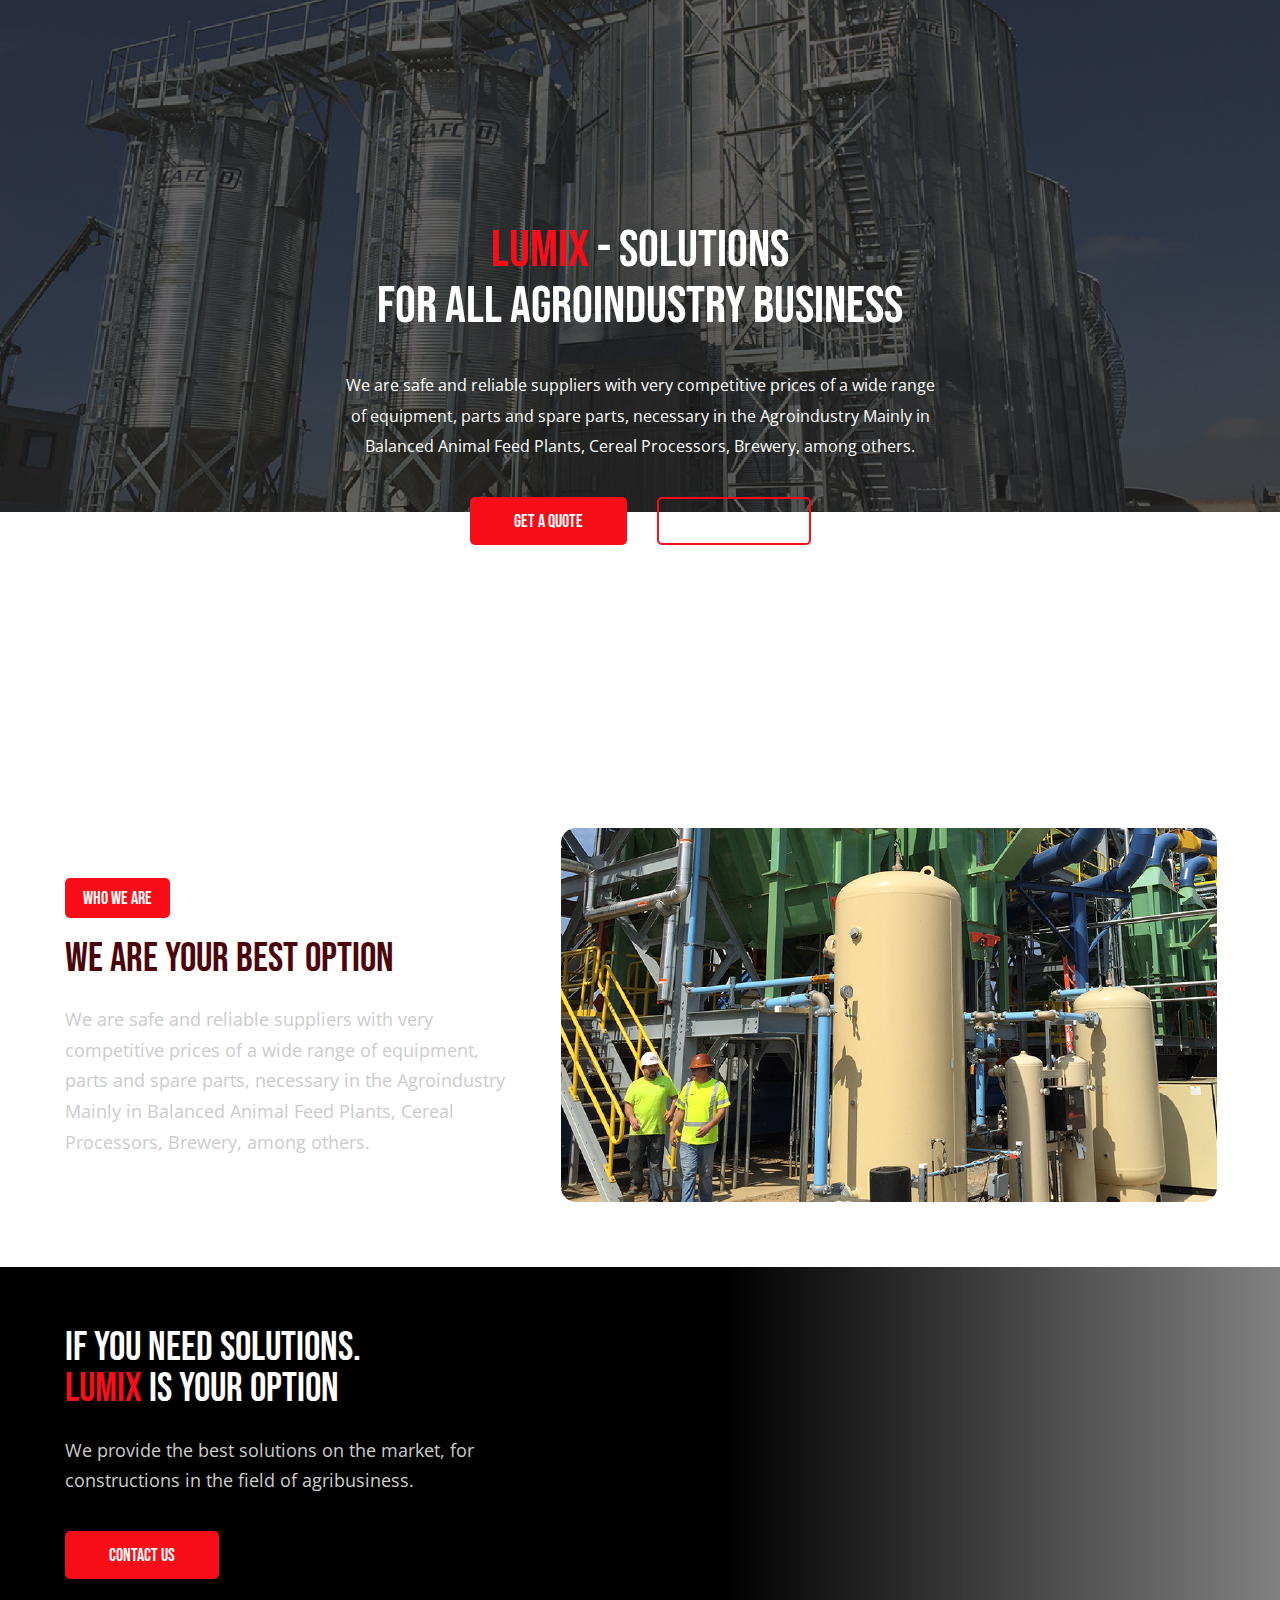
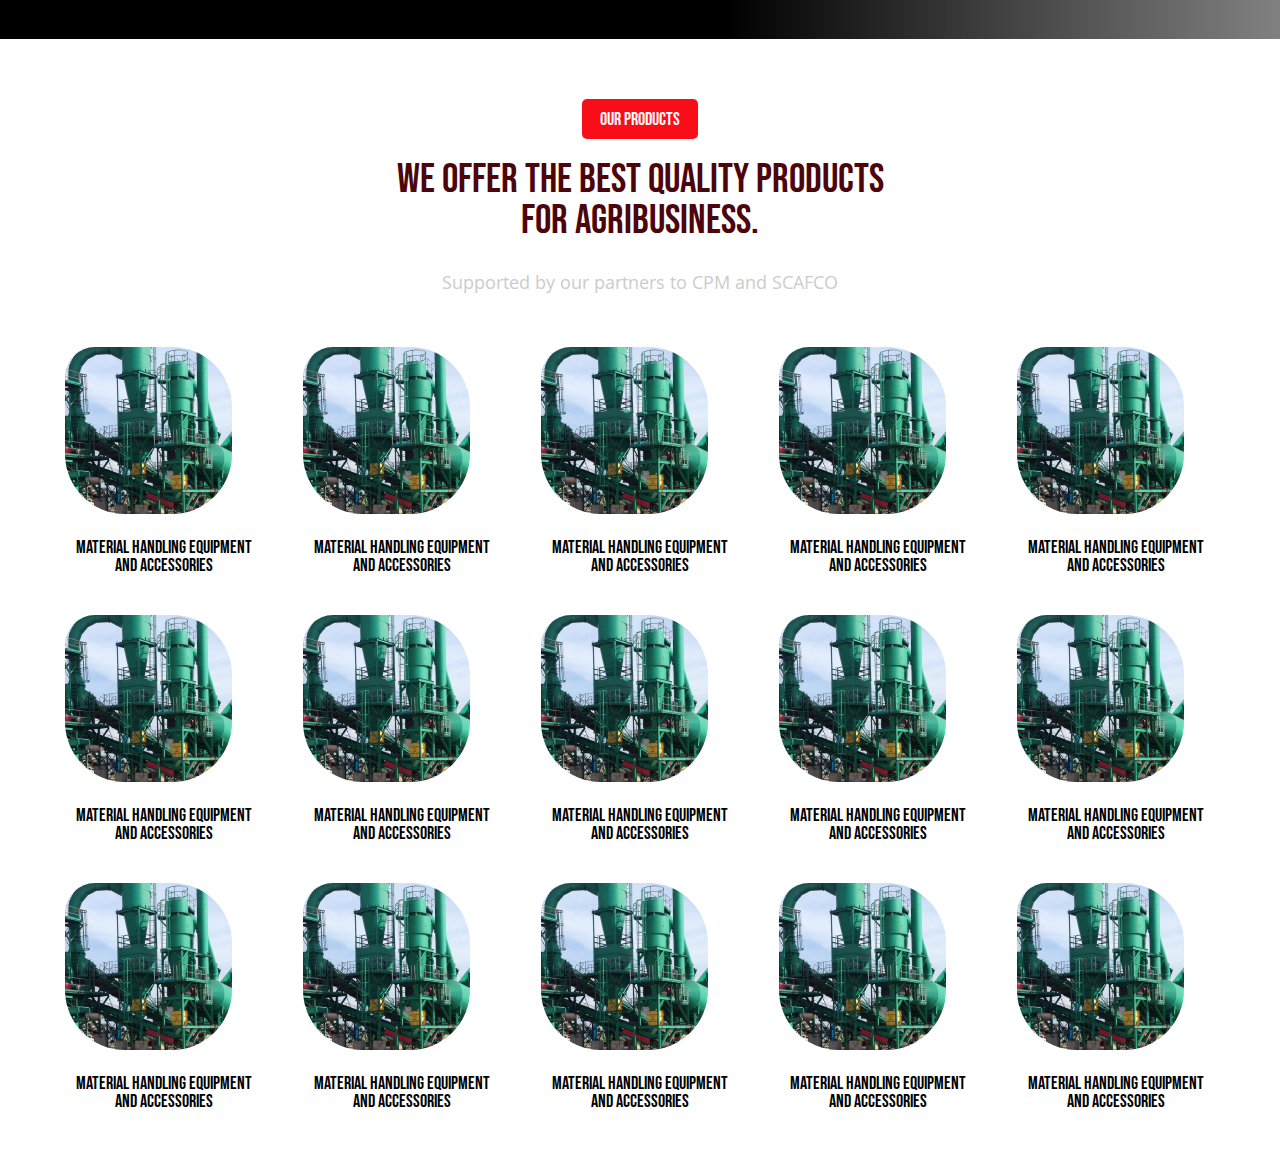
==== index.html @ 10dc68b9 "Add config, and banner, who we are and product sections" ====
<!DOCTYPE html>
<html lang="en">
  <head>
    <meta charset="UTF-8" />
    <meta name="viewport" content="width=device-width, initial-scale=1.0" />
    <title>Lumix | Solutions For all agroindustry Business</title>
    <link rel="icon" href="./static/images/icon.png" />
    <link
      href="https://fonts.googleapis.com/css2?family=Bebas+Neue&family=Open+Sans:wght@400;700&display=swap"
      rel="stylesheet"
    />
    <link rel="stylesheet" href="./static/css/main.css" />
  </head>
  <body>
    <section class="banner">
      <div class="banner__cover">
        <img
          class="banner__cover--active"
          src="./static//images/banner1.jpg"
          alt="banner 1"
        />
        <img src="./static//images/banner2.jpg" alt="banner 2" />
        <img src="./static//images/banner3.jpg" alt="banner 3" />
      </div>
      <div class="banner__content">
        <div class="container">
          <div class="banner__container t--center">
            <h2 class="t--title t--white m--b--35">
              <span class="t--red">lumix</span> - SOLUTIONS<br />For all
              agroindustry Business
            </h2>
            <p class="t--paragraph-small t--white m--b--35">
              We are safe and reliable suppliers with very competitive prices of
              a wide range of equipment, parts and spare parts, necessary in the
              Agroindustry Mainly in Balanced Animal Feed Plants, Cereal
              Processors, Brewery, among others.
            </p>
            <div>
              <a class="btn btn--red btn--separate-r" href="#">get a quote</a>
              <a class="btn btn__outline--red" href="#">contact us</a>
            </div>
          </div>
        </div>
      </div>
    </section>

    <!-- who we are -->
    <section class="section">
      <div class="container">
        <div class="grid grid__5_7 grid__align__center">
          <div class="grid--area1">
            <h3 class="t--subtitle t--subtitle--red m--b--20 t--white">
              who we are
            </h3>
            <h2 class="t--title--small t--red--dark m--b--25">
              we are your best option
            </h2>
            <p class="t--paragraph t--grey">
              We are safe and reliable suppliers with very competitive prices of
              a wide range of equipment, parts and spare parts, necessary in the
              Agroindustry Mainly in Balanced Animal Feed Plants, Cereal
              Processors, Brewery, among others.
            </p>
          </div>
          <div class="grid--area2">
            <img
              class="image__box"
              src="./static/images/whoweare.jpg"
              alt="Lumix"
            />
          </div>
        </div>
      </div>
    </section>
    <!-- who we are -->

    <!-- call action -->
    <section class="section section__callaction">
      <div class="container">
        <div class="grid grid__5_7 grid__align__center">
          <div class="grid--area1">
            <h2 class="t--title--small t--white m--b--25">
              if you need solutions. <br /> <span class="t--red">Lumix</span> is your option
            </h2>
            <p class="t--paragraph t--grey m--b--35">
              We provide the best solutions on the market, for constructions in the field of agribusiness.
            </p>
            <a class="btn btn--red btn--separate-r" href="#">contact us</a>
          </div>
          <div class="grid--area2"></div>
        </div>
      </div>
    </section>
    <!-- call action -->

    <!-- our products -->
    <section class="section">
      <div class="container">
        <div class="t--center m--b--50">
          <h3 class="t--subtitle t--subtitle--red m--b--20 t--white">
            OUR PRODUCTS
          </h3>
          <h2 class="t--title--small t--red--dark m--b--25">
            We offer the best quality products<br /> for agribusiness. 
          </h2>
          <p class="t--paragraph t--grey">
            Supported by our partners to CPM and SCAFCO  
          </p>
        </div>
        <div class="grid grid__products">
          <article class="product">
            <img class="product__images" src="./static/images/product1.jpg" />
            <h4 class="product__name">Material Handling Equipment and Accessories</h4>
          </article>
          <article class="product">
            <img class="product__images" src="./static/images/product1.jpg" />
            <h4 class="product__name">Material Handling Equipment and Accessories</h4>
          </article>
          <article class="product">
            <img class="product__images" src="./static/images/product1.jpg" />
            <h4 class="product__name">Material Handling Equipment and Accessories</h4>
          </article>
          <article class="product">
            <img class="product__images" src="./static/images/product1.jpg" />
            <h4 class="product__name">Material Handling Equipment and Accessories</h4>
          </article>
          <article class="product">
            <img class="product__images" src="./static/images/product1.jpg" />
            <h4 class="product__name">Material Handling Equipment and Accessories</h4>
          </article>
          <article class="product">
            <img class="product__images" src="./static/images/product1.jpg" />
            <h4 class="product__name">Material Handling Equipment and Accessories</h4>
          </article>
          <article class="product">
            <img class="product__images" src="./static/images/product1.jpg" />
            <h4 class="product__name">Material Handling Equipment and Accessories</h4>
          </article>
          <article class="product">
            <img class="product__images" src="./static/images/product1.jpg" />
            <h4 class="product__name">Material Handling Equipment and Accessories</h4>
          </article>
          <article class="product">
            <img class="product__images" src="./static/images/product1.jpg" />
            <h4 class="product__name">Material Handling Equipment and Accessories</h4>
          </article>
          <article class="product">
            <img class="product__images" src="./static/images/product1.jpg" />
            <h4 class="product__name">Material Handling Equipment and Accessories</h4>
          </article>
          <article class="product">
            <img class="product__images" src="./static/images/product1.jpg" />
            <h4 class="product__name">Material Handling Equipment and Accessories</h4>
          </article>
          <article class="product">
            <img class="product__images" src="./static/images/product1.jpg" />
            <h4 class="product__name">Material Handling Equipment and Accessories</h4>
          </article>
          <article class="product">
            <img class="product__images" src="./static/images/product1.jpg" />
            <h4 class="product__name">Material Handling Equipment and Accessories</h4>
          </article>
          <article class="product">
            <img class="product__images" src="./static/images/product1.jpg" />
            <h4 class="product__name">Material Handling Equipment and Accessories</h4>
          </article>
          <article class="product">
            <img class="product__images" src="./static/images/product1.jpg" />
            <h4 class="product__name">Material Handling Equipment and Accessories</h4>
          </article>
        </div>
      </div>
    </section>
    <!-- our products -->
  </body>
</html>
---- static/css/main.css ----
@import url('./config.css');
@import url('./grids.css');
@import url('./banner.css');
@import url('./product.css');
@import url('./button.css');
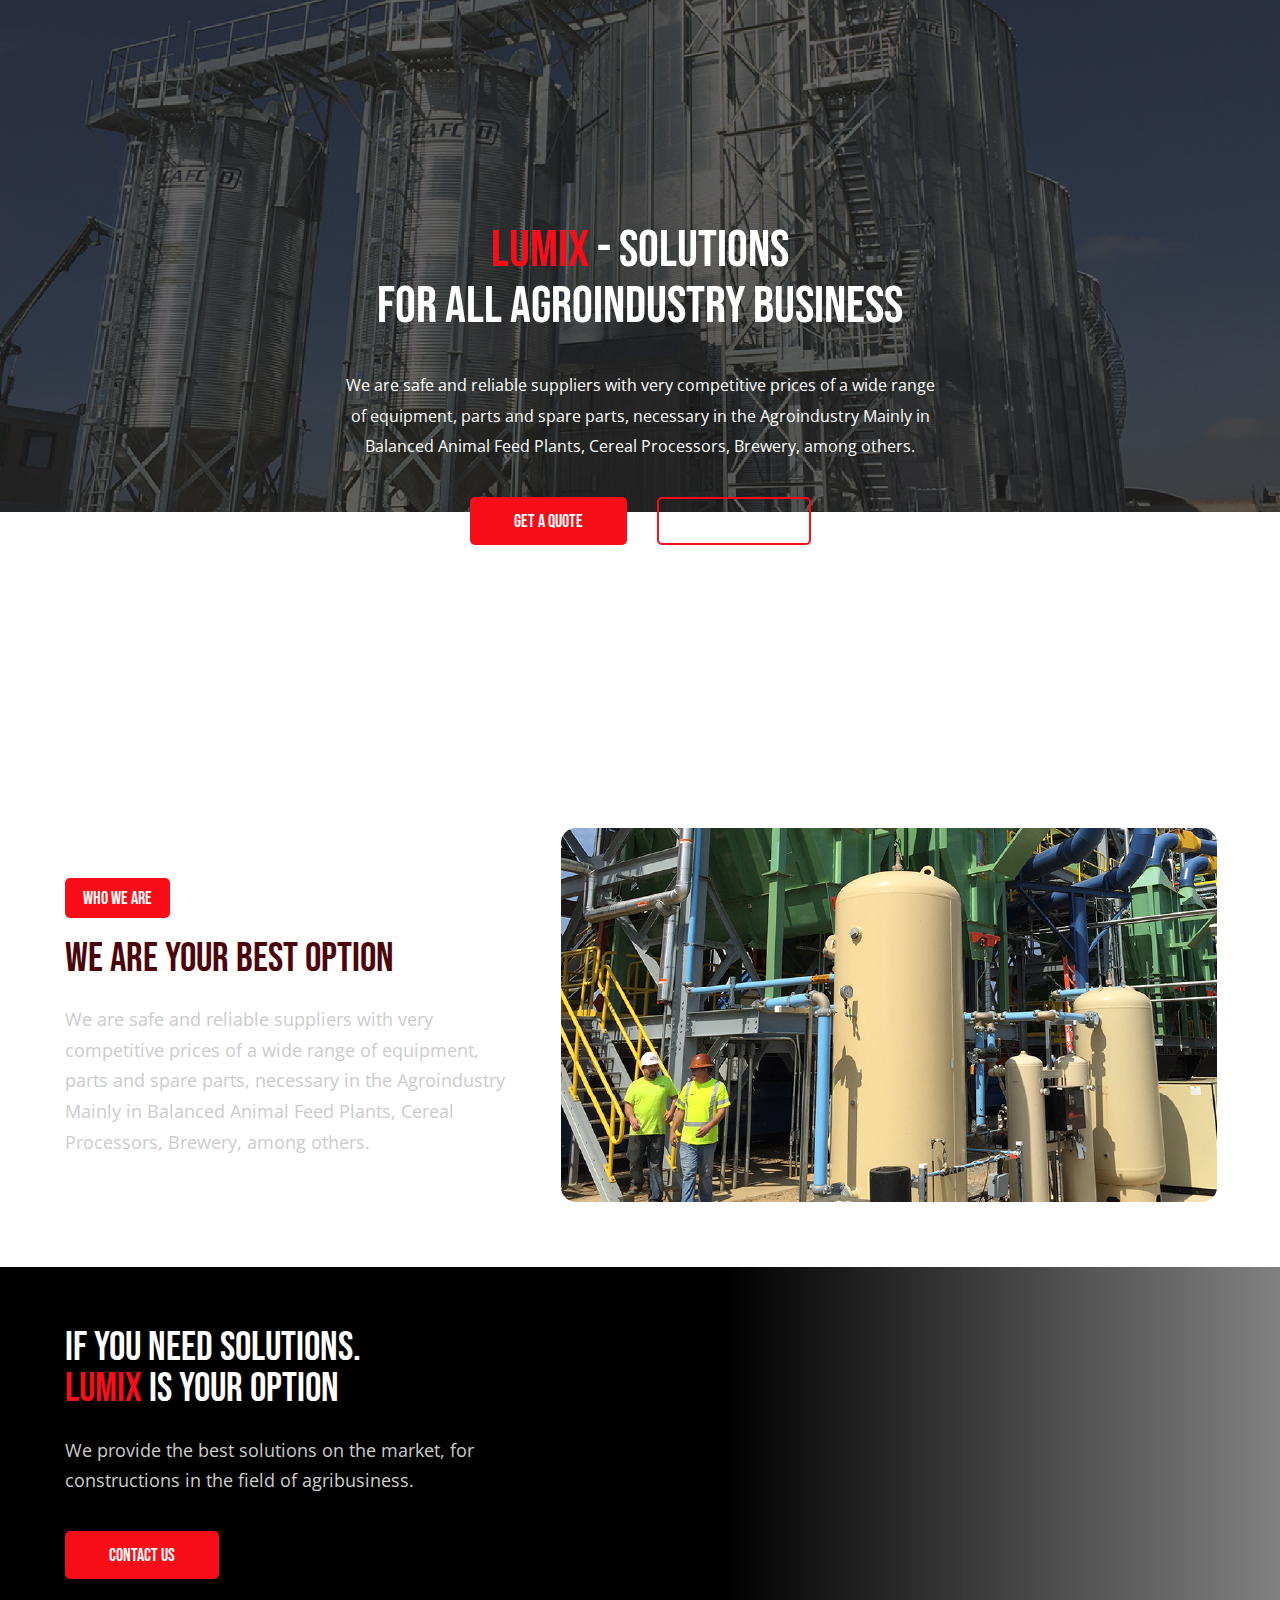
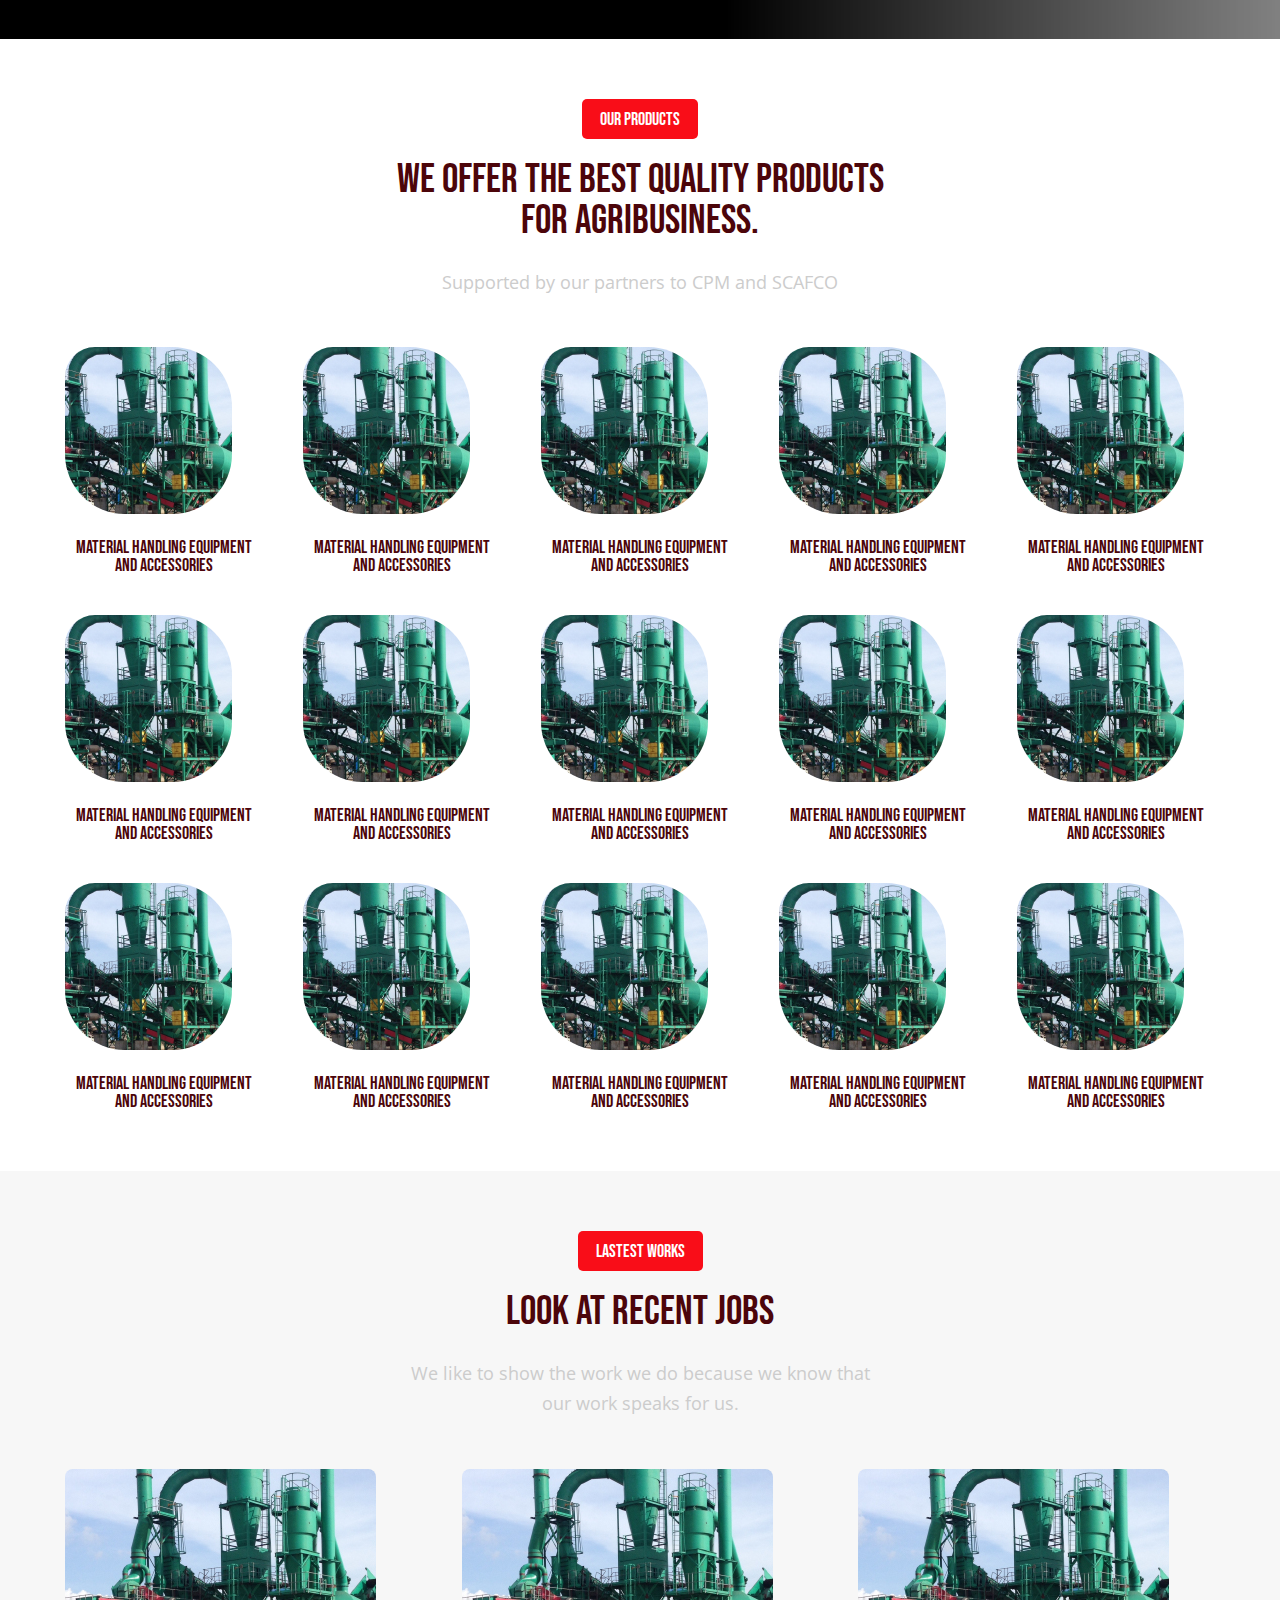
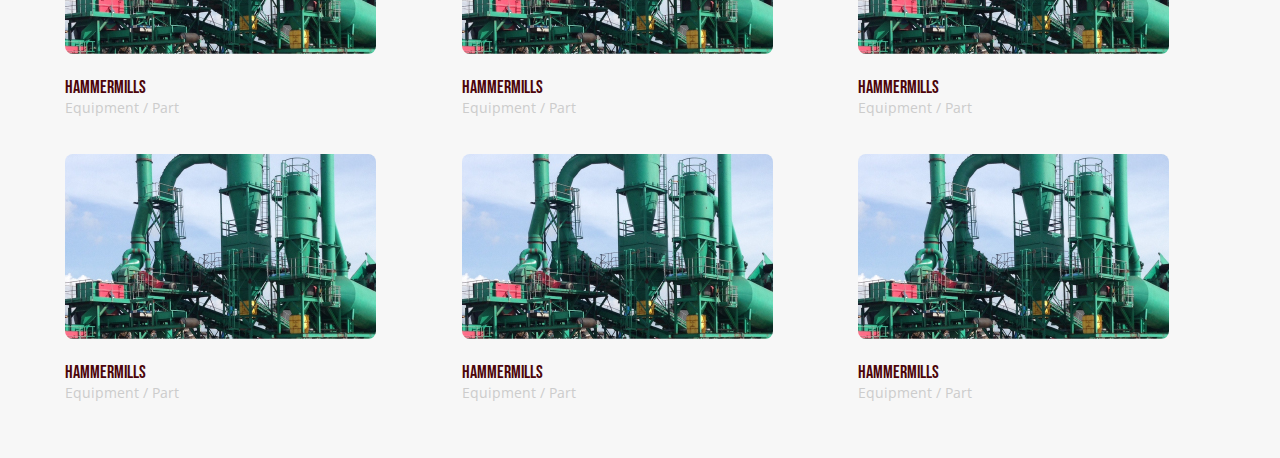
==== commit 88d7a8c7: "Add lastest products section" ====
--- a/index.html
+++ b/index.html
@@ -172,5 +172,55 @@
       </div>
     </section>
     <!-- our products -->
+
+    <!-- lastest work -->
+    <section class="section b--grey">
+      <div class="container">
+        <div class="t--center m--b--50">
+          <h3 class="t--subtitle t--subtitle--red m--b--20 t--white">
+            lastest works
+          </h3>
+          <h2 class="t--title--small t--red--dark m--b--25">
+            look at recent jobs
+          </h2>
+          <p class="t--paragraph t--grey text--paragraph--content">
+            We like to show the work we do because we know that our work speaks for us.  
+          </p>
+        </div>
+        <div class="grid grid__lastest">
+          <article class="lastest">
+            <img class="lastest__images" src="./static/images/lastestwork.jpg" />
+            <h4 class="lastest__name">Hammermills</h4>
+            <p class="lastest__type">Equipment / Part</p>
+          </article>
+          <article class="lastest">
+            <img class="lastest__images" src="./static/images/lastestwork.jpg" />
+            <h4 class="lastest__name">Hammermills</h4>
+            <p class="lastest__type">Equipment / Part</p>
+          </article>
+          <article class="lastest">
+            <img class="lastest__images" src="./static/images/lastestwork.jpg" />
+            <h4 class="lastest__name">Hammermills</h4>
+            <p class="lastest__type">Equipment / Part</p>
+          </article>
+          <article class="lastest">
+            <img class="lastest__images" src="./static/images/lastestwork.jpg" />
+            <h4 class="lastest__name">Hammermills</h4>
+            <p class="lastest__type">Equipment / Part</p>
+          </article>
+          <article class="lastest">
+            <img class="lastest__images" src="./static/images/lastestwork.jpg" />
+            <h4 class="lastest__name">Hammermills</h4>
+            <p class="lastest__type">Equipment / Part</p>
+          </article>
+          <article class="lastest">
+            <img class="lastest__images" src="./static/images/lastestwork.jpg" />
+            <h4 class="lastest__name">Hammermills</h4>
+            <p class="lastest__type">Equipment / Part</p>
+          </article>
+        </div>
+      </div>
+    </section>
+    <!-- lastest work -->
   </body>
 </html>
--- a/static/css/main.css
+++ b/static/css/main.css
@@ -2,4 +2,5 @@
 @import url('./grids.css');
 @import url('./banner.css');
 @import url('./product.css');
+@import url('./lastest.css');
 @import url('./button.css');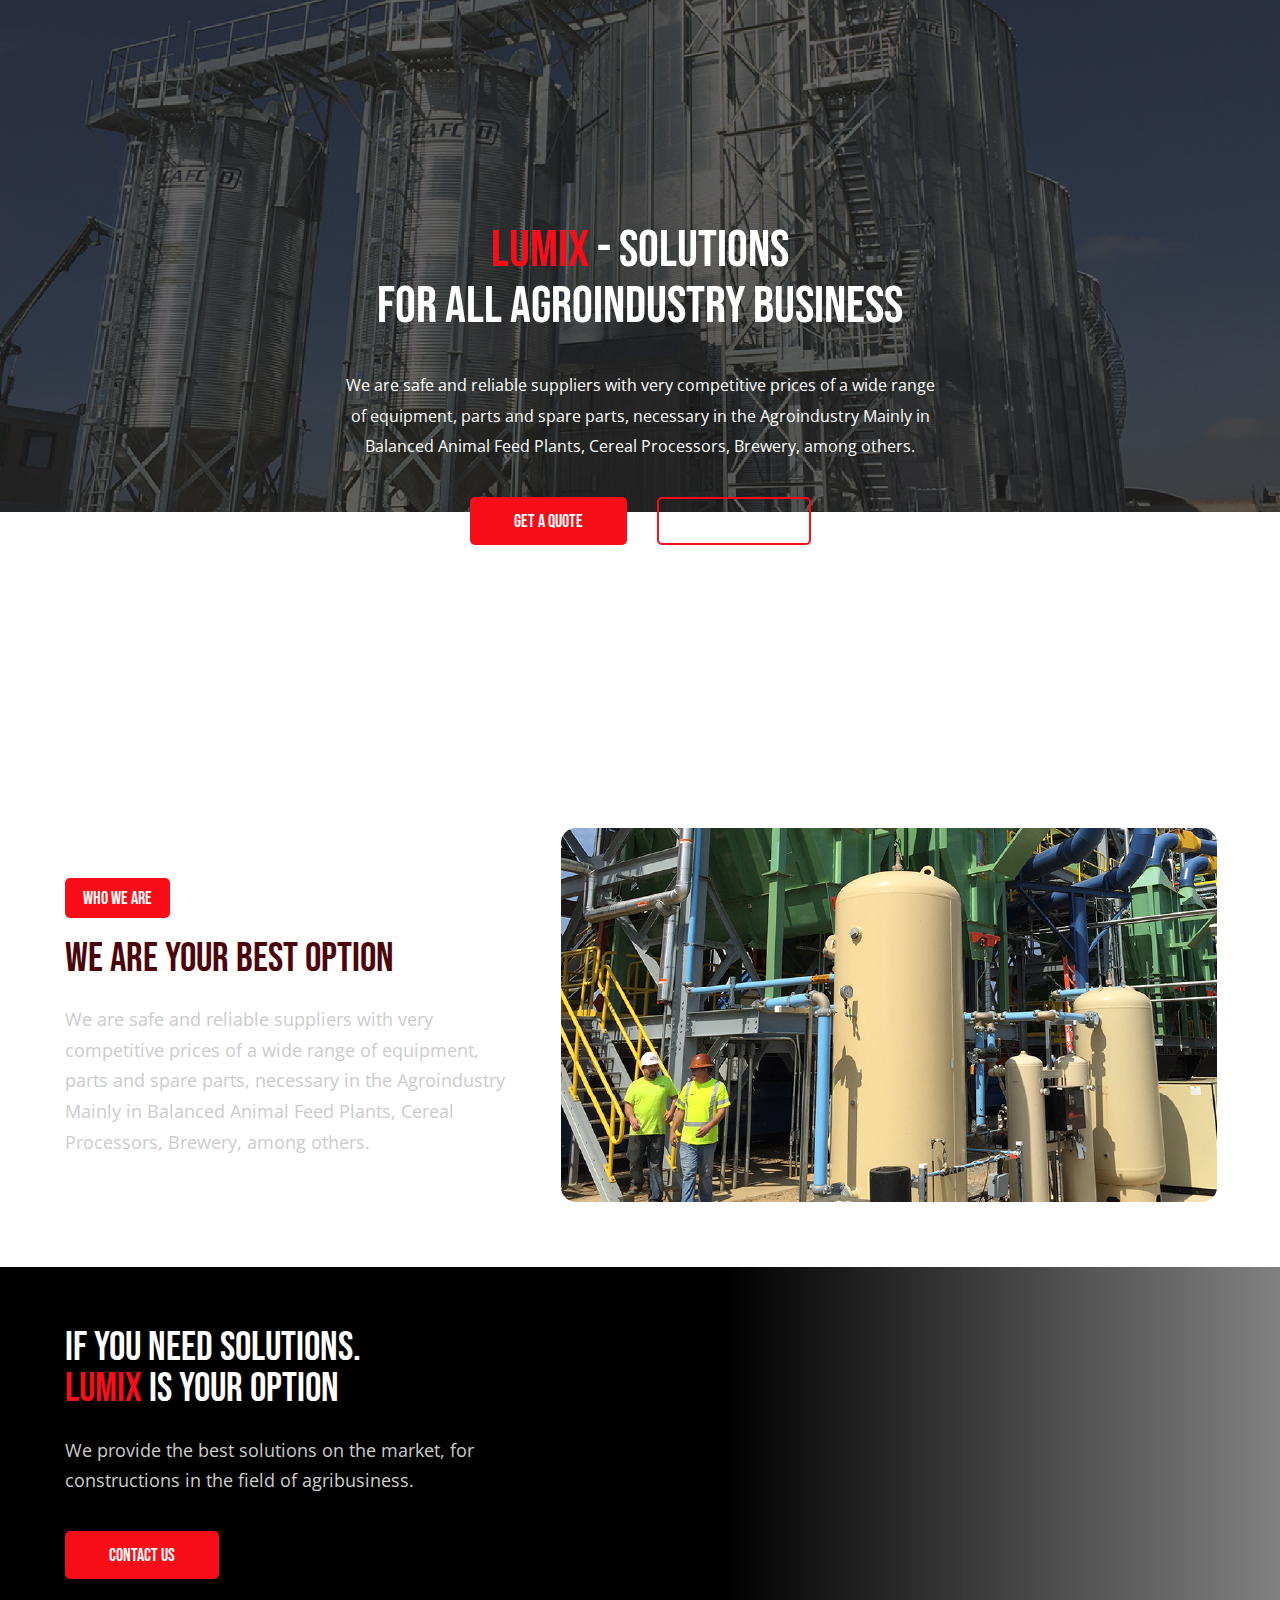
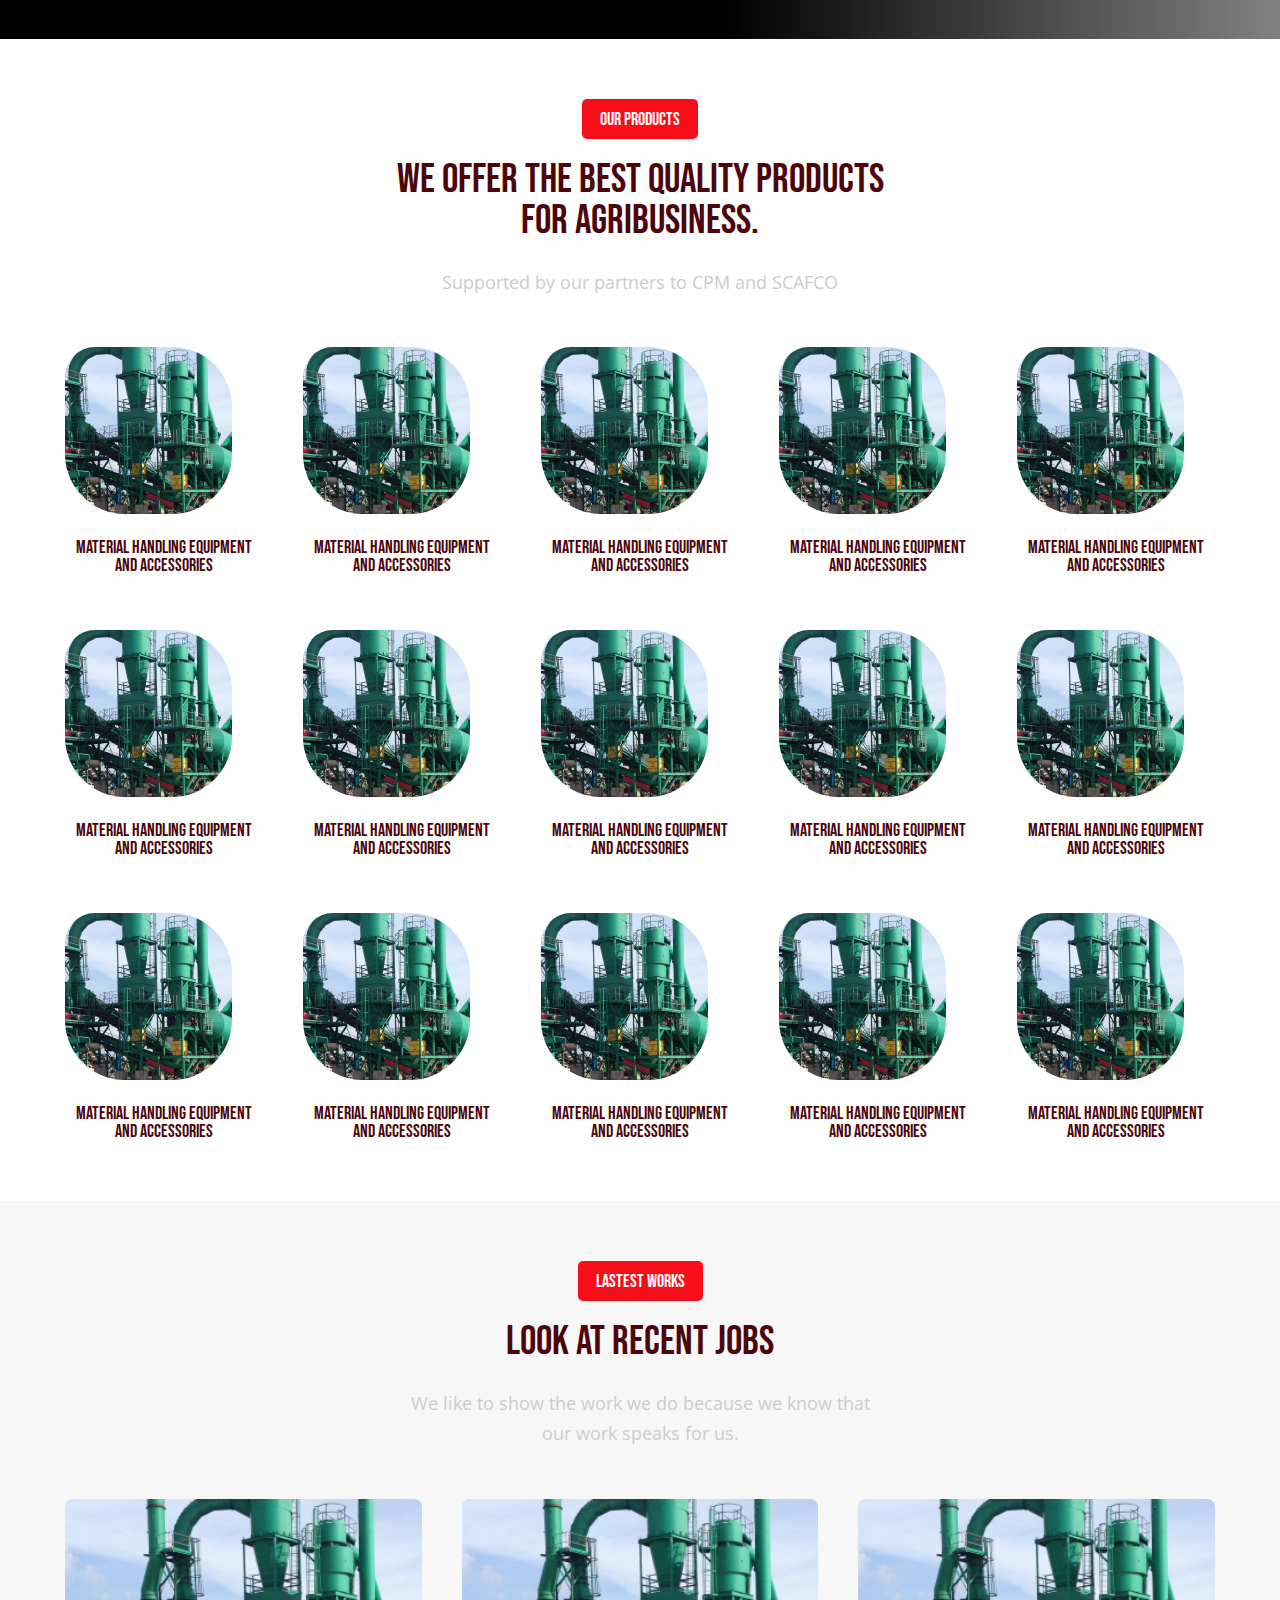
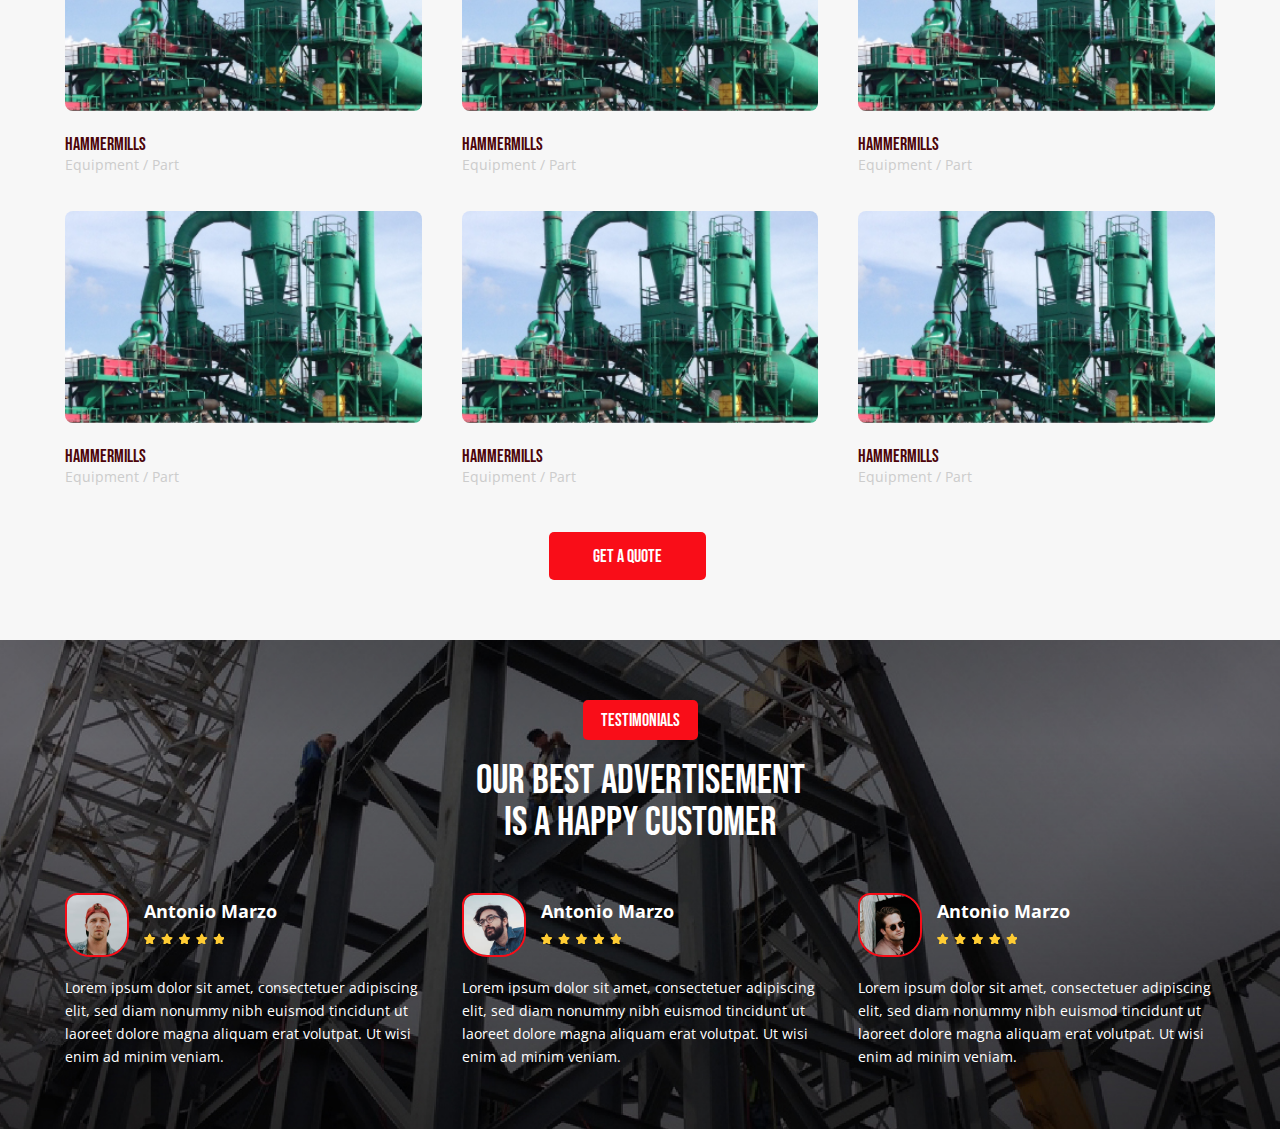
==== commit 28a5a1bc: "Add testimonial section" ====
--- a/index.html
+++ b/index.html
@@ -187,40 +187,90 @@
             We like to show the work we do because we know that our work speaks for us.  
           </p>
         </div>
-        <div class="grid grid__lastest">
-          <article class="lastest">
-            <img class="lastest__images" src="./static/images/lastestwork.jpg" />
-            <h4 class="lastest__name">Hammermills</h4>
-            <p class="lastest__type">Equipment / Part</p>
-          </article>
-          <article class="lastest">
-            <img class="lastest__images" src="./static/images/lastestwork.jpg" />
-            <h4 class="lastest__name">Hammermills</h4>
-            <p class="lastest__type">Equipment / Part</p>
-          </article>
-          <article class="lastest">
-            <img class="lastest__images" src="./static/images/lastestwork.jpg" />
-            <h4 class="lastest__name">Hammermills</h4>
-            <p class="lastest__type">Equipment / Part</p>
-          </article>
-          <article class="lastest">
-            <img class="lastest__images" src="./static/images/lastestwork.jpg" />
-            <h4 class="lastest__name">Hammermills</h4>
-            <p class="lastest__type">Equipment / Part</p>
-          </article>
-          <article class="lastest">
-            <img class="lastest__images" src="./static/images/lastestwork.jpg" />
-            <h4 class="lastest__name">Hammermills</h4>
-            <p class="lastest__type">Equipment / Part</p>
-          </article>
-          <article class="lastest">
-            <img class="lastest__images" src="./static/images/lastestwork.jpg" />
-            <h4 class="lastest__name">Hammermills</h4>
-            <p class="lastest__type">Equipment / Part</p>
-          </article>
+        <div class="grid grid__lastest m--b--50">
+          <article class="lastest">
+            <img class="lastest__images" src="./static/images/lastestwork.jpg" />
+            <h4 class="lastest__name">Hammermills</h4>
+            <p class="lastest__type">Equipment / Part</p>
+          </article>
+          <article class="lastest">
+            <img class="lastest__images" src="./static/images/lastestwork.jpg" />
+            <h4 class="lastest__name">Hammermills</h4>
+            <p class="lastest__type">Equipment / Part</p>
+          </article>
+          <article class="lastest">
+            <img class="lastest__images" src="./static/images/lastestwork.jpg" />
+            <h4 class="lastest__name">Hammermills</h4>
+            <p class="lastest__type">Equipment / Part</p>
+          </article>
+          <article class="lastest">
+            <img class="lastest__images" src="./static/images/lastestwork.jpg" />
+            <h4 class="lastest__name">Hammermills</h4>
+            <p class="lastest__type">Equipment / Part</p>
+          </article>
+          <article class="lastest">
+            <img class="lastest__images" src="./static/images/lastestwork.jpg" />
+            <h4 class="lastest__name">Hammermills</h4>
+            <p class="lastest__type">Equipment / Part</p>
+          </article>
+          <article class="lastest">
+            <img class="lastest__images" src="./static/images/lastestwork.jpg" />
+            <h4 class="lastest__name">Hammermills</h4>
+            <p class="lastest__type">Equipment / Part</p>
+          </article>
+        </div>
+        <div class="t--center">
+          <a class="btn btn--red btn--separate-r btn--red-to-black" href="#">get a quote</a>
         </div>
       </div>
     </section>
     <!-- lastest work -->
+
+    <!-- testimonials -->
+    <section class="section section__testimonials">
+      <div class="container">
+        <div class="t--center m--b--50">
+          <h3 class="t--subtitle t--subtitle--red m--b--20 t--white">
+            TESTIMONIALS
+          </h3>
+          <h2 class="t--title--small t--white m--b--25">
+            Our best advertisement<br /> is a happy customer
+          </h2>
+        </div>
+        <div class="grid grid__testimonials">
+          <article class="testimonial">
+            <div class="testimonial__header">
+              <img class="testimonial__images" src="./static/images/testimonial1.jpg" />
+              <div class="testimonial__meta">
+                <h4 class="testimonial__name">Antonio Marzo</h4>
+                <img class="testimonial__rating" src="./static/images/stars.png" alt="points">
+              </div>
+            </div>
+            <p class="testimonial__text">Lorem ipsum dolor sit amet, consectetuer adipiscing elit, sed diam nonummy nibh euismod tincidunt ut laoreet dolore magna aliquam erat volutpat. Ut wisi enim ad minim veniam.</p>
+          </article>
+          <article class="testimonial">
+            <div class="testimonial__header">
+              <img class="testimonial__images" src="./static/images/testimonial2.jpg" />
+              <div class="testimonial__meta">
+                <h4 class="testimonial__name">Antonio Marzo</h4>
+                <img class="testimonial__rating" src="./static/images/stars.png" alt="points">
+              </div>
+            </div>
+            <p class="testimonial__text">Lorem ipsum dolor sit amet, consectetuer adipiscing elit, sed diam nonummy nibh euismod tincidunt ut laoreet dolore magna aliquam erat volutpat. Ut wisi enim ad minim veniam.</p>
+          </article>
+          <article class="testimonial">
+            <div class="testimonial__header">
+              <img class="testimonial__images" src="./static/images/testimonial3.jpg" />
+              <div class="testimonial__meta">
+                <h4 class="testimonial__name">Antonio Marzo</h4>
+                <img class="testimonial__rating" src="./static/images/stars.png" alt="points">
+              </div>
+            </div>
+            <p class="testimonial__text">Lorem ipsum dolor sit amet, consectetuer adipiscing elit, sed diam nonummy nibh euismod tincidunt ut laoreet dolore magna aliquam erat volutpat. Ut wisi enim ad minim veniam.</p>
+          </article>
+        </div>
+      </div>
+    </section>
+    <!-- testimonials -->
   </body>
 </html>
--- a/static/css/main.css
+++ b/static/css/main.css
@@ -3,4 +3,5 @@
 @import url('./banner.css');
 @import url('./product.css');
 @import url('./lastest.css');
-@import url('./button.css');+@import url('./button.css');
+@import url('./testimonials.css');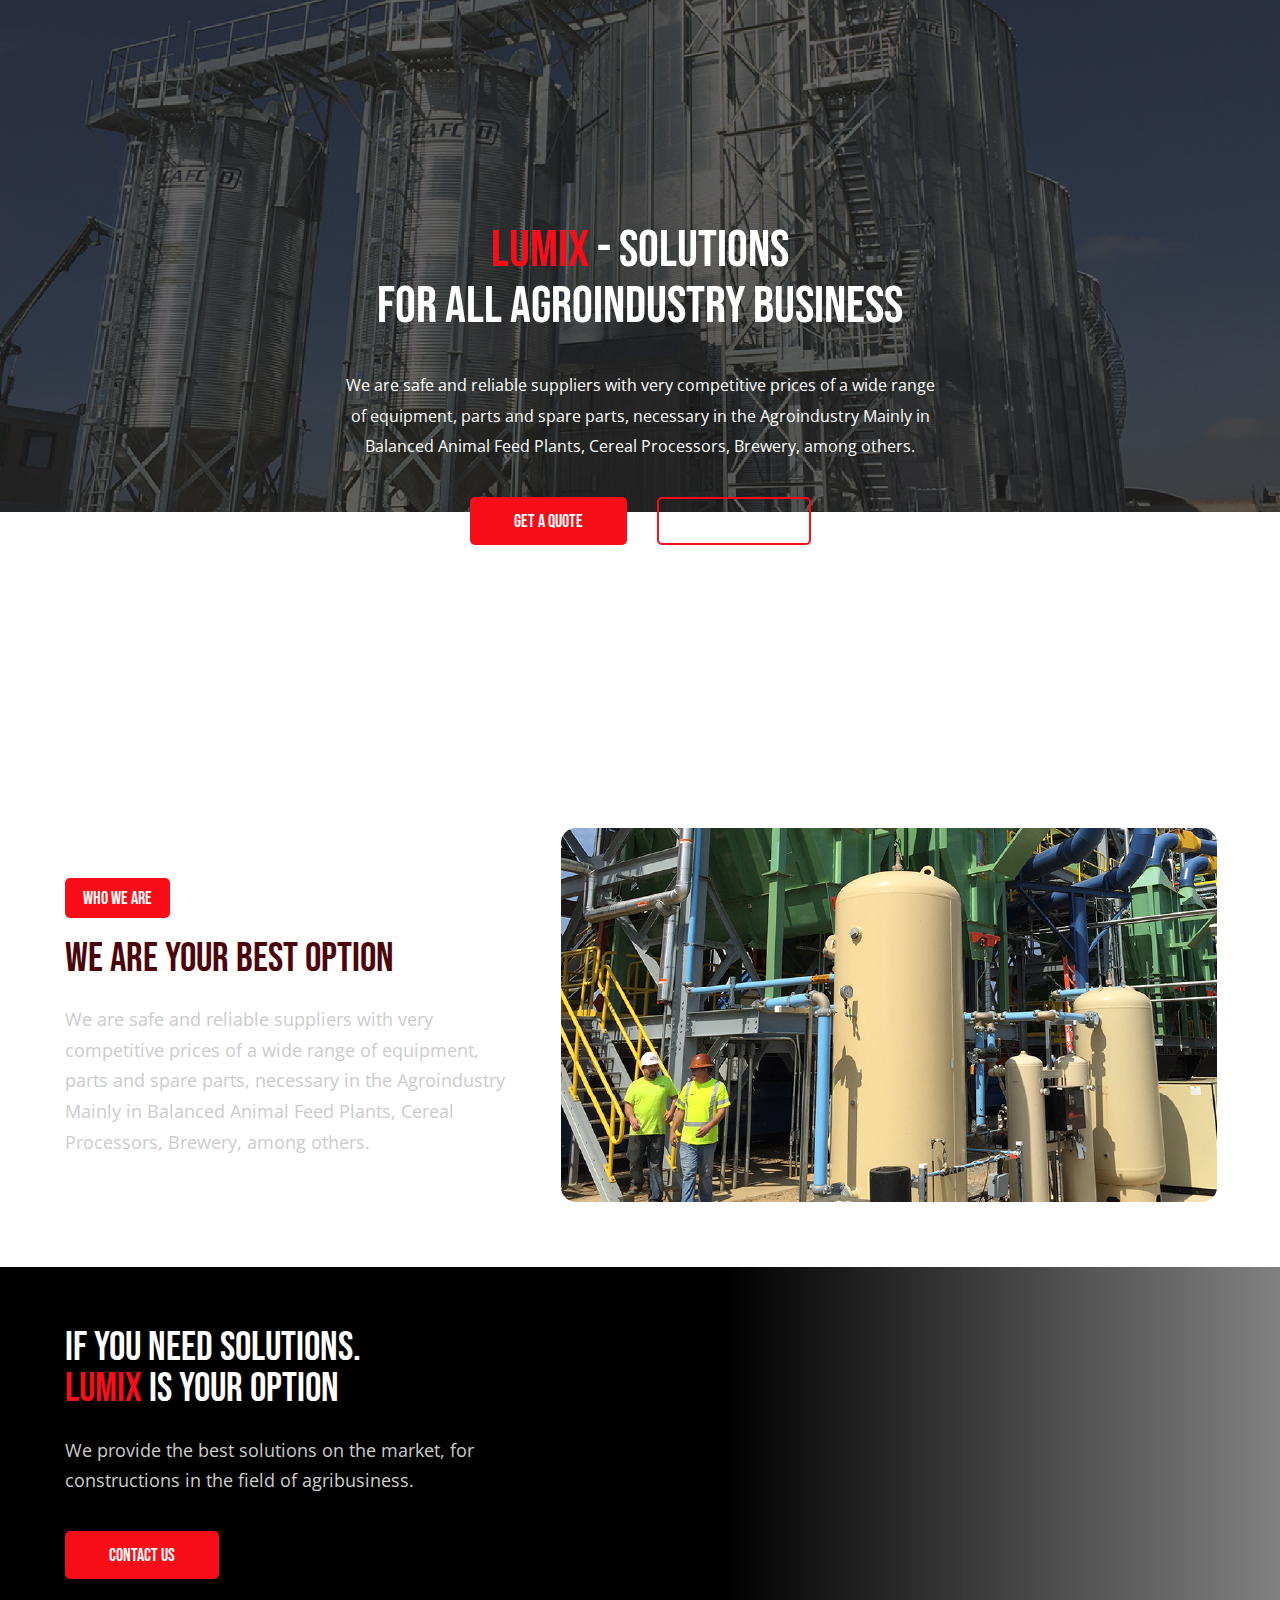
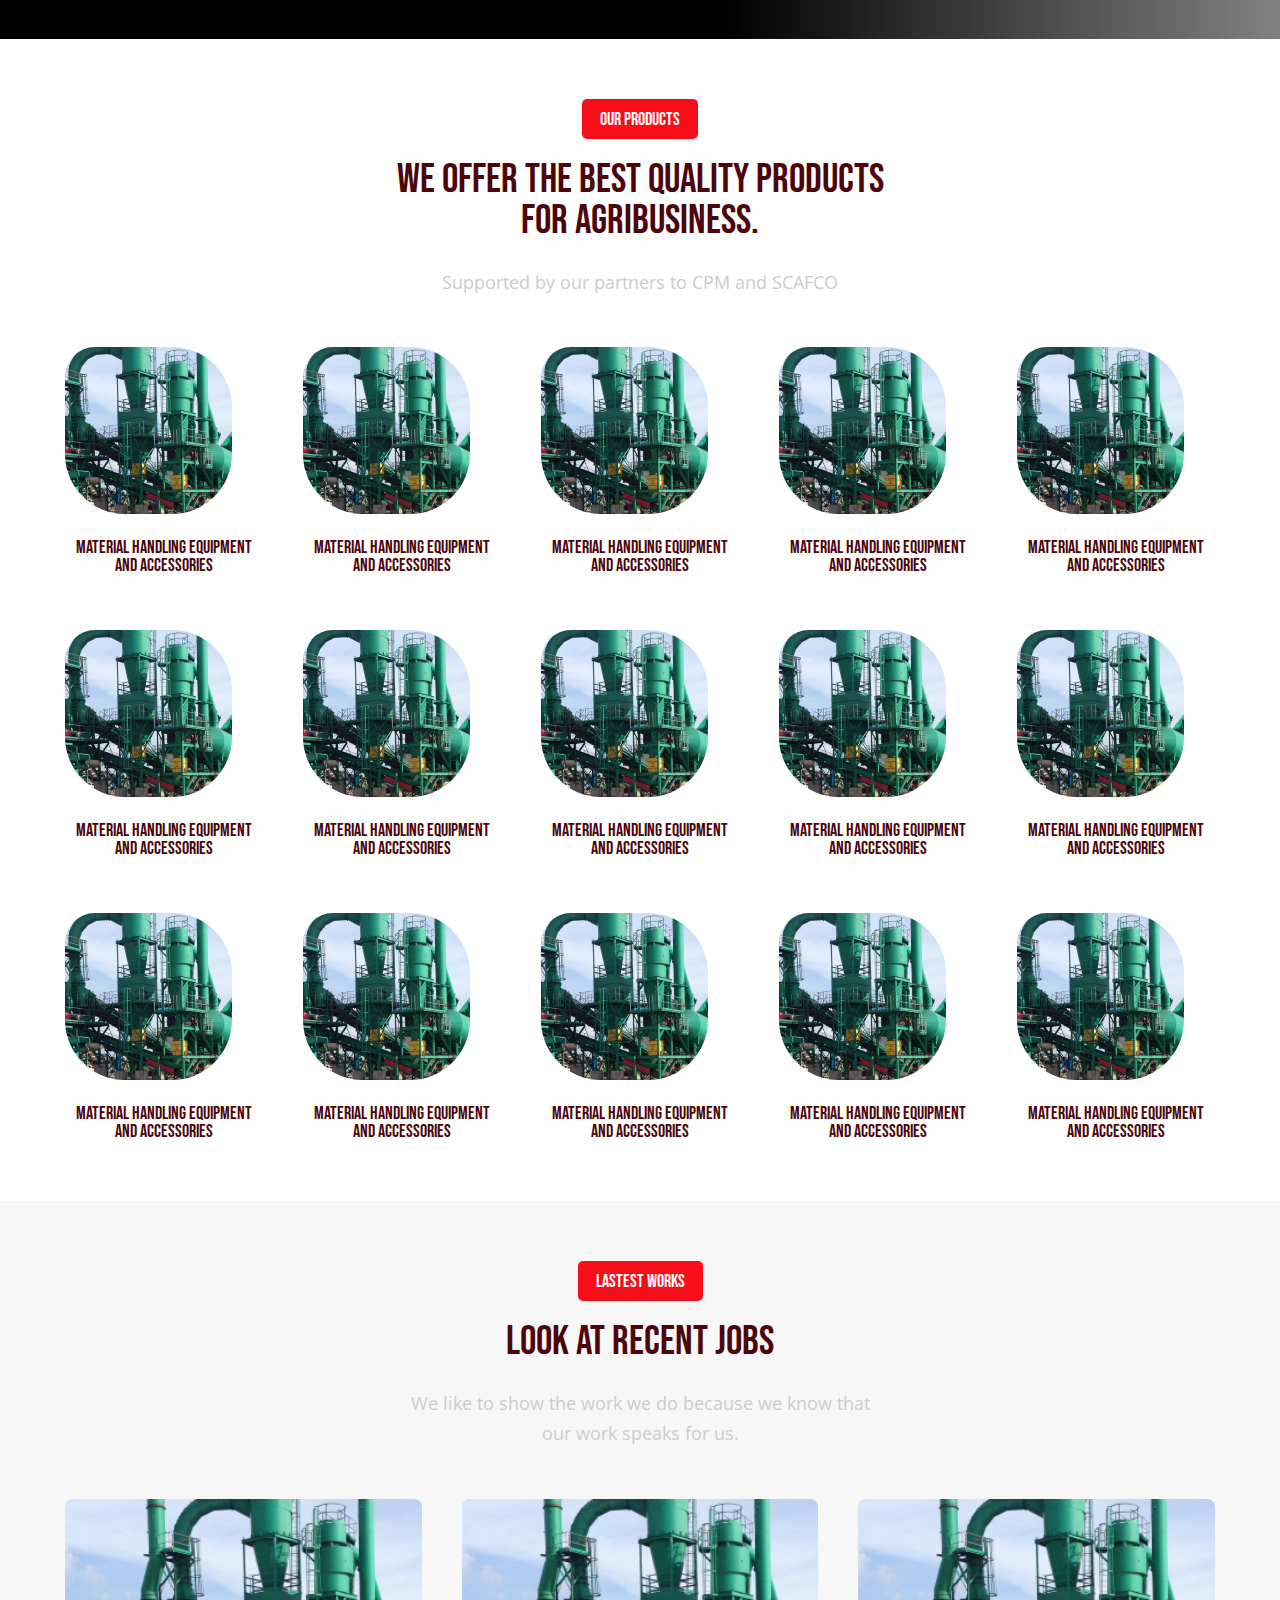
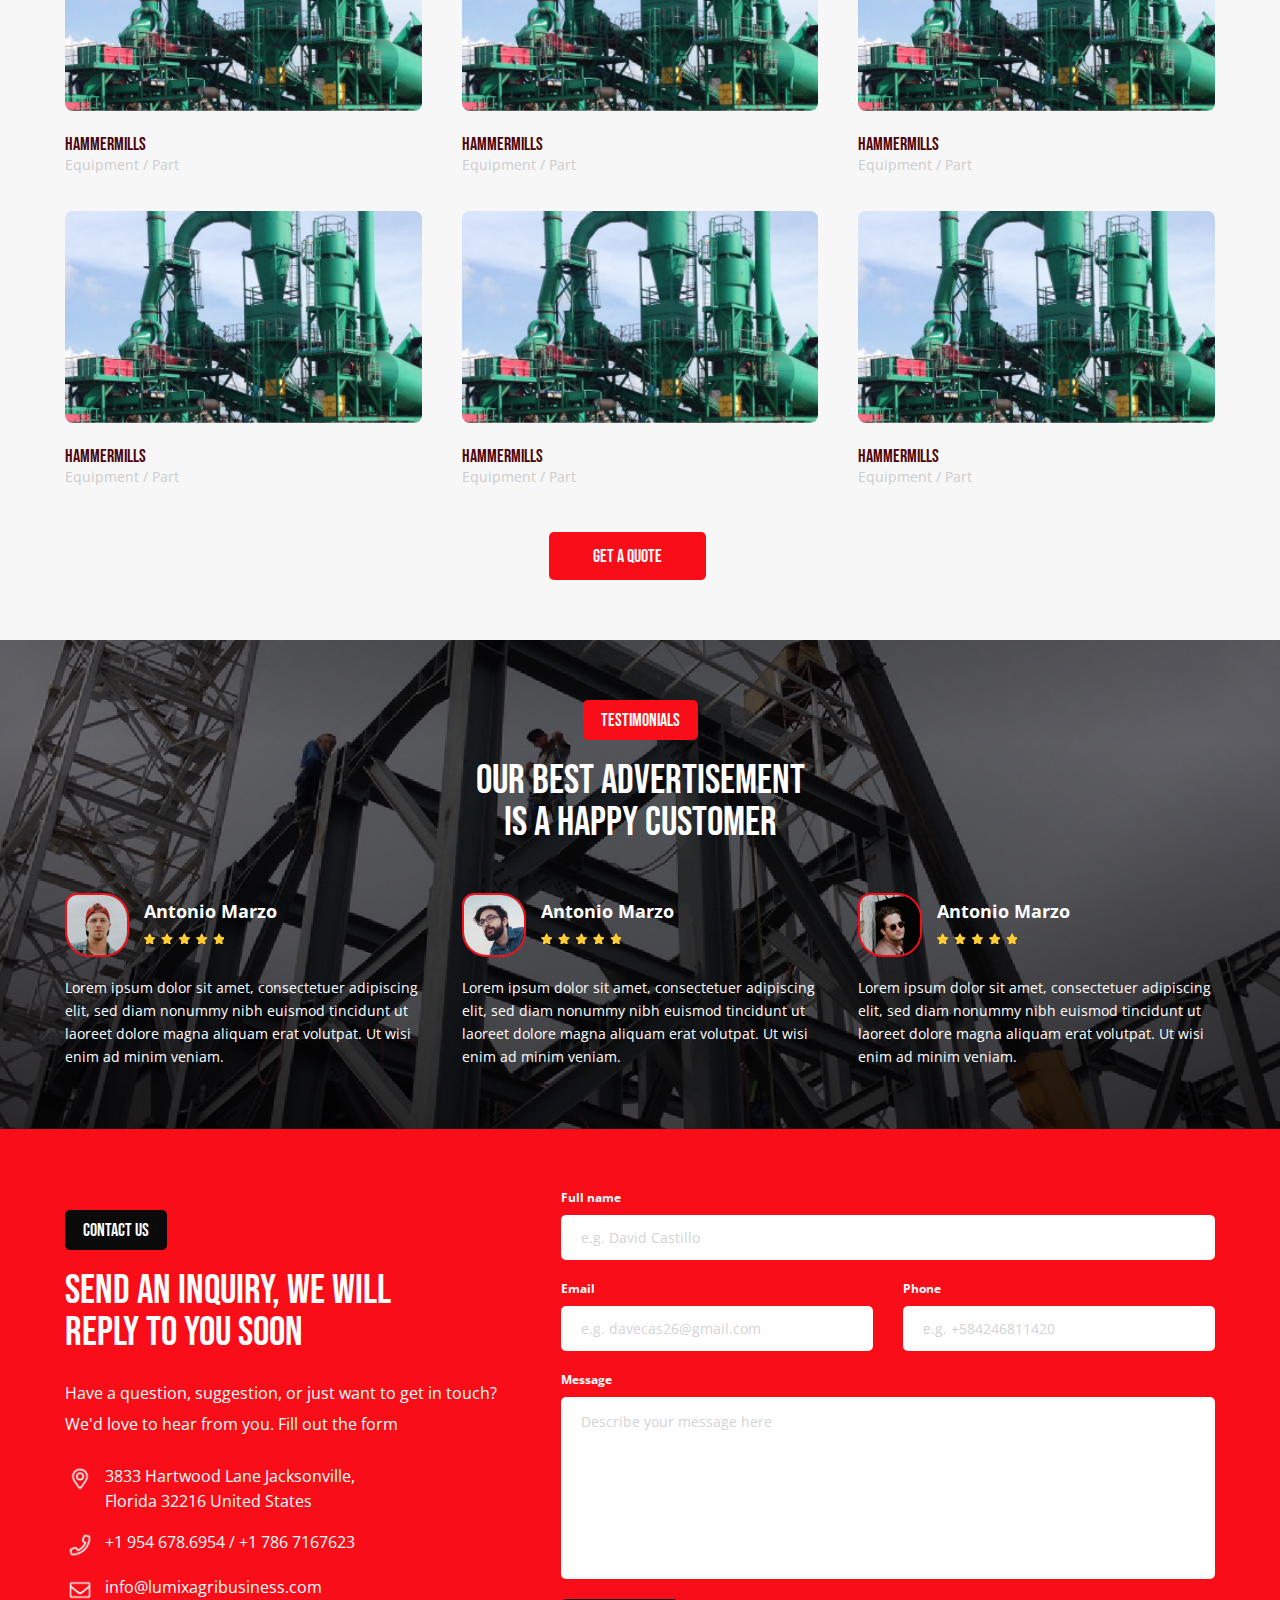
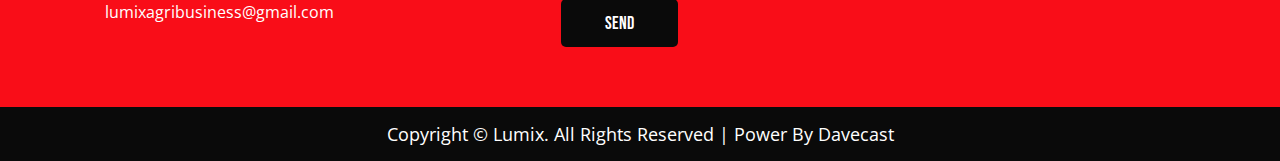
==== commit 862a751b: "Add contact section and footer" ====
--- a/index.html
+++ b/index.html
@@ -80,10 +80,12 @@
         <div class="grid grid__5_7 grid__align__center">
           <div class="grid--area1">
             <h2 class="t--title--small t--white m--b--25">
-              if you need solutions. <br /> <span class="t--red">Lumix</span> is your option
+              if you need solutions. <br />
+              <span class="t--red">Lumix</span> is your option
             </h2>
             <p class="t--paragraph t--grey m--b--35">
-              We provide the best solutions on the market, for constructions in the field of agribusiness.
+              We provide the best solutions on the market, for constructions in
+              the field of agribusiness.
             </p>
             <a class="btn btn--red btn--separate-r" href="#">contact us</a>
           </div>
@@ -101,72 +103,103 @@
             OUR PRODUCTS
           </h3>
           <h2 class="t--title--small t--red--dark m--b--25">
-            We offer the best quality products<br /> for agribusiness. 
+            We offer the best quality products<br />
+            for agribusiness.
           </h2>
           <p class="t--paragraph t--grey">
-            Supported by our partners to CPM and SCAFCO  
+            Supported by our partners to CPM and SCAFCO
           </p>
         </div>
         <div class="grid grid__products">
           <article class="product">
             <img class="product__images" src="./static/images/product1.jpg" />
-            <h4 class="product__name">Material Handling Equipment and Accessories</h4>
-          </article>
-          <article class="product">
-            <img class="product__images" src="./static/images/product1.jpg" />
-            <h4 class="product__name">Material Handling Equipment and Accessories</h4>
-          </article>
-          <article class="product">
-            <img class="product__images" src="./static/images/product1.jpg" />
-            <h4 class="product__name">Material Handling Equipment and Accessories</h4>
-          </article>
-          <article class="product">
-            <img class="product__images" src="./static/images/product1.jpg" />
-            <h4 class="product__name">Material Handling Equipment and Accessories</h4>
-          </article>
-          <article class="product">
-            <img class="product__images" src="./static/images/product1.jpg" />
-            <h4 class="product__name">Material Handling Equipment and Accessories</h4>
-          </article>
-          <article class="product">
-            <img class="product__images" src="./static/images/product1.jpg" />
-            <h4 class="product__name">Material Handling Equipment and Accessories</h4>
-          </article>
-          <article class="product">
-            <img class="product__images" src="./static/images/product1.jpg" />
-            <h4 class="product__name">Material Handling Equipment and Accessories</h4>
-          </article>
-          <article class="product">
-            <img class="product__images" src="./static/images/product1.jpg" />
-            <h4 class="product__name">Material Handling Equipment and Accessories</h4>
-          </article>
-          <article class="product">
-            <img class="product__images" src="./static/images/product1.jpg" />
-            <h4 class="product__name">Material Handling Equipment and Accessories</h4>
-          </article>
-          <article class="product">
-            <img class="product__images" src="./static/images/product1.jpg" />
-            <h4 class="product__name">Material Handling Equipment and Accessories</h4>
-          </article>
-          <article class="product">
-            <img class="product__images" src="./static/images/product1.jpg" />
-            <h4 class="product__name">Material Handling Equipment and Accessories</h4>
-          </article>
-          <article class="product">
-            <img class="product__images" src="./static/images/product1.jpg" />
-            <h4 class="product__name">Material Handling Equipment and Accessories</h4>
-          </article>
-          <article class="product">
-            <img class="product__images" src="./static/images/product1.jpg" />
-            <h4 class="product__name">Material Handling Equipment and Accessories</h4>
-          </article>
-          <article class="product">
-            <img class="product__images" src="./static/images/product1.jpg" />
-            <h4 class="product__name">Material Handling Equipment and Accessories</h4>
-          </article>
-          <article class="product">
-            <img class="product__images" src="./static/images/product1.jpg" />
-            <h4 class="product__name">Material Handling Equipment and Accessories</h4>
+            <h4 class="product__name">
+              Material Handling Equipment and Accessories
+            </h4>
+          </article>
+          <article class="product">
+            <img class="product__images" src="./static/images/product1.jpg" />
+            <h4 class="product__name">
+              Material Handling Equipment and Accessories
+            </h4>
+          </article>
+          <article class="product">
+            <img class="product__images" src="./static/images/product1.jpg" />
+            <h4 class="product__name">
+              Material Handling Equipment and Accessories
+            </h4>
+          </article>
+          <article class="product">
+            <img class="product__images" src="./static/images/product1.jpg" />
+            <h4 class="product__name">
+              Material Handling Equipment and Accessories
+            </h4>
+          </article>
+          <article class="product">
+            <img class="product__images" src="./static/images/product1.jpg" />
+            <h4 class="product__name">
+              Material Handling Equipment and Accessories
+            </h4>
+          </article>
+          <article class="product">
+            <img class="product__images" src="./static/images/product1.jpg" />
+            <h4 class="product__name">
+              Material Handling Equipment and Accessories
+            </h4>
+          </article>
+          <article class="product">
+            <img class="product__images" src="./static/images/product1.jpg" />
+            <h4 class="product__name">
+              Material Handling Equipment and Accessories
+            </h4>
+          </article>
+          <article class="product">
+            <img class="product__images" src="./static/images/product1.jpg" />
+            <h4 class="product__name">
+              Material Handling Equipment and Accessories
+            </h4>
+          </article>
+          <article class="product">
+            <img class="product__images" src="./static/images/product1.jpg" />
+            <h4 class="product__name">
+              Material Handling Equipment and Accessories
+            </h4>
+          </article>
+          <article class="product">
+            <img class="product__images" src="./static/images/product1.jpg" />
+            <h4 class="product__name">
+              Material Handling Equipment and Accessories
+            </h4>
+          </article>
+          <article class="product">
+            <img class="product__images" src="./static/images/product1.jpg" />
+            <h4 class="product__name">
+              Material Handling Equipment and Accessories
+            </h4>
+          </article>
+          <article class="product">
+            <img class="product__images" src="./static/images/product1.jpg" />
+            <h4 class="product__name">
+              Material Handling Equipment and Accessories
+            </h4>
+          </article>
+          <article class="product">
+            <img class="product__images" src="./static/images/product1.jpg" />
+            <h4 class="product__name">
+              Material Handling Equipment and Accessories
+            </h4>
+          </article>
+          <article class="product">
+            <img class="product__images" src="./static/images/product1.jpg" />
+            <h4 class="product__name">
+              Material Handling Equipment and Accessories
+            </h4>
+          </article>
+          <article class="product">
+            <img class="product__images" src="./static/images/product1.jpg" />
+            <h4 class="product__name">
+              Material Handling Equipment and Accessories
+            </h4>
           </article>
         </div>
       </div>
@@ -184,43 +217,64 @@
             look at recent jobs
           </h2>
           <p class="t--paragraph t--grey text--paragraph--content">
-            We like to show the work we do because we know that our work speaks for us.  
+            We like to show the work we do because we know that our work speaks
+            for us.
           </p>
         </div>
         <div class="grid grid__lastest m--b--50">
           <article class="lastest">
-            <img class="lastest__images" src="./static/images/lastestwork.jpg" />
-            <h4 class="lastest__name">Hammermills</h4>
-            <p class="lastest__type">Equipment / Part</p>
-          </article>
-          <article class="lastest">
-            <img class="lastest__images" src="./static/images/lastestwork.jpg" />
-            <h4 class="lastest__name">Hammermills</h4>
-            <p class="lastest__type">Equipment / Part</p>
-          </article>
-          <article class="lastest">
-            <img class="lastest__images" src="./static/images/lastestwork.jpg" />
-            <h4 class="lastest__name">Hammermills</h4>
-            <p class="lastest__type">Equipment / Part</p>
-          </article>
-          <article class="lastest">
-            <img class="lastest__images" src="./static/images/lastestwork.jpg" />
-            <h4 class="lastest__name">Hammermills</h4>
-            <p class="lastest__type">Equipment / Part</p>
-          </article>
-          <article class="lastest">
-            <img class="lastest__images" src="./static/images/lastestwork.jpg" />
-            <h4 class="lastest__name">Hammermills</h4>
-            <p class="lastest__type">Equipment / Part</p>
-          </article>
-          <article class="lastest">
-            <img class="lastest__images" src="./static/images/lastestwork.jpg" />
+            <img
+              class="lastest__images"
+              src="./static/images/lastestwork.jpg"
+            />
+            <h4 class="lastest__name">Hammermills</h4>
+            <p class="lastest__type">Equipment / Part</p>
+          </article>
+          <article class="lastest">
+            <img
+              class="lastest__images"
+              src="./static/images/lastestwork.jpg"
+            />
+            <h4 class="lastest__name">Hammermills</h4>
+            <p class="lastest__type">Equipment / Part</p>
+          </article>
+          <article class="lastest">
+            <img
+              class="lastest__images"
+              src="./static/images/lastestwork.jpg"
+            />
+            <h4 class="lastest__name">Hammermills</h4>
+            <p class="lastest__type">Equipment / Part</p>
+          </article>
+          <article class="lastest">
+            <img
+              class="lastest__images"
+              src="./static/images/lastestwork.jpg"
+            />
+            <h4 class="lastest__name">Hammermills</h4>
+            <p class="lastest__type">Equipment / Part</p>
+          </article>
+          <article class="lastest">
+            <img
+              class="lastest__images"
+              src="./static/images/lastestwork.jpg"
+            />
+            <h4 class="lastest__name">Hammermills</h4>
+            <p class="lastest__type">Equipment / Part</p>
+          </article>
+          <article class="lastest">
+            <img
+              class="lastest__images"
+              src="./static/images/lastestwork.jpg"
+            />
             <h4 class="lastest__name">Hammermills</h4>
             <p class="lastest__type">Equipment / Part</p>
           </article>
         </div>
         <div class="t--center">
-          <a class="btn btn--red btn--separate-r btn--red-to-black" href="#">get a quote</a>
+          <a class="btn btn--red btn--separate-r btn--red-to-black" href="#"
+            >get a quote</a
+          >
         </div>
       </div>
     </section>
@@ -234,43 +288,180 @@
             TESTIMONIALS
           </h3>
           <h2 class="t--title--small t--white m--b--25">
-            Our best advertisement<br /> is a happy customer
+            Our best advertisement<br />
+            is a happy customer
           </h2>
         </div>
         <div class="grid grid__testimonials">
           <article class="testimonial">
             <div class="testimonial__header">
-              <img class="testimonial__images" src="./static/images/testimonial1.jpg" />
+              <img
+                class="testimonial__images"
+                src="./static/images/testimonial1.jpg"
+              />
               <div class="testimonial__meta">
                 <h4 class="testimonial__name">Antonio Marzo</h4>
-                <img class="testimonial__rating" src="./static/images/stars.png" alt="points">
-              </div>
-            </div>
-            <p class="testimonial__text">Lorem ipsum dolor sit amet, consectetuer adipiscing elit, sed diam nonummy nibh euismod tincidunt ut laoreet dolore magna aliquam erat volutpat. Ut wisi enim ad minim veniam.</p>
+                <img
+                  class="testimonial__rating"
+                  src="./static/images/stars.png"
+                  alt="points"
+                />
+              </div>
+            </div>
+            <p class="testimonial__text">
+              Lorem ipsum dolor sit amet, consectetuer adipiscing elit, sed diam
+              nonummy nibh euismod tincidunt ut laoreet dolore magna aliquam
+              erat volutpat. Ut wisi enim ad minim veniam.
+            </p>
           </article>
           <article class="testimonial">
             <div class="testimonial__header">
-              <img class="testimonial__images" src="./static/images/testimonial2.jpg" />
+              <img
+                class="testimonial__images"
+                src="./static/images/testimonial2.jpg"
+              />
               <div class="testimonial__meta">
                 <h4 class="testimonial__name">Antonio Marzo</h4>
-                <img class="testimonial__rating" src="./static/images/stars.png" alt="points">
-              </div>
-            </div>
-            <p class="testimonial__text">Lorem ipsum dolor sit amet, consectetuer adipiscing elit, sed diam nonummy nibh euismod tincidunt ut laoreet dolore magna aliquam erat volutpat. Ut wisi enim ad minim veniam.</p>
+                <img
+                  class="testimonial__rating"
+                  src="./static/images/stars.png"
+                  alt="points"
+                />
+              </div>
+            </div>
+            <p class="testimonial__text">
+              Lorem ipsum dolor sit amet, consectetuer adipiscing elit, sed diam
+              nonummy nibh euismod tincidunt ut laoreet dolore magna aliquam
+              erat volutpat. Ut wisi enim ad minim veniam.
+            </p>
           </article>
           <article class="testimonial">
             <div class="testimonial__header">
-              <img class="testimonial__images" src="./static/images/testimonial3.jpg" />
+              <img
+                class="testimonial__images"
+                src="./static/images/testimonial3.jpg"
+              />
               <div class="testimonial__meta">
                 <h4 class="testimonial__name">Antonio Marzo</h4>
-                <img class="testimonial__rating" src="./static/images/stars.png" alt="points">
-              </div>
-            </div>
-            <p class="testimonial__text">Lorem ipsum dolor sit amet, consectetuer adipiscing elit, sed diam nonummy nibh euismod tincidunt ut laoreet dolore magna aliquam erat volutpat. Ut wisi enim ad minim veniam.</p>
+                <img
+                  class="testimonial__rating"
+                  src="./static/images/stars.png"
+                  alt="points"
+                />
+              </div>
+            </div>
+            <p class="testimonial__text">
+              Lorem ipsum dolor sit amet, consectetuer adipiscing elit, sed diam
+              nonummy nibh euismod tincidunt ut laoreet dolore magna aliquam
+              erat volutpat. Ut wisi enim ad minim veniam.
+            </p>
           </article>
         </div>
       </div>
     </section>
     <!-- testimonials -->
+
+    <!-- Contact -->
+    <section class="section b--red">
+      <div class="container">
+        <div class="grid grid__5_7 grid__align__center">
+          <div class="grid--area1">
+            <h3 class="t--subtitle t--subtitle--black m--b--20 t--white">
+              contact us
+            </h3>
+            <h2 class="t--title--small t--white m--b--25">
+              Send an inquiry, we will<br />
+              reply to you soon
+            </h2>
+            <p class="t--paragraph-small t--white m--b--25">
+              Have a question, suggestion, or just want to get in touch? We'd
+              love to hear from you. Fill out the form
+            </p>
+            <div class="information">
+              <img
+                class="information__icon"
+                src="./static/images/point.png"
+                alt="address"
+              />
+              <p class="information__text">
+                3833 Hartwood Lane Jacksonville, <br />Florida 32216 United
+                States
+              </p>
+            </div>
+            <div class="information">
+              <img
+                class="information__icon"
+                src="./static/images/phone.png"
+                alt="telephone"
+              />
+              <p class="information__text">+1 954 678.6954 / +1 786 7167623</p>
+            </div>
+            <div class="information">
+              <img
+                class="information__icon"
+                src="./static/images/envolpe.png"
+                alt="mail"
+              />
+              <p class="information__text">
+                info@lumixagribusiness.com <br />
+                lumixagribusiness@gmail.com
+              </p>
+            </div>
+          </div>
+          <div class="grid--area2">
+            <form action="" class="form">
+              <div class="form__control form_fullname">
+                <label class="form__label" for="name">Full name</label>
+                <input
+                  name="name"
+                  type="text"
+                  placeholder="e.g. David Castillo"
+                />
+              </div>
+              <div class="form__control form_email">
+                <label class="form__label" for="email">Email</label>
+                <input
+                  name="email"
+                  type="text"
+                  placeholder="e.g. davecas26@gmail.com"
+                />
+              </div>
+              <div class="form__control form_phone">
+                <label class="form__label" for="phone">Phone</label>
+                <input
+                  name="phone"
+                  type="text"
+                  placeholder="e.g. +584246811420"
+                />
+              </div>
+              <div class="form__control form_message">
+                <label class="form__label" for="message">Message</label>
+                <textarea
+                  name="message"
+                  id=""
+                  cols="30"
+                  rows="8"
+                  placeholder="Describe your message here"
+                ></textarea>
+              </div>
+              <div class="form_submit">
+                <button type="submit" class="btn btn--black" href="#">
+                  send
+                </button>
+              </div>
+            </form>
+          </div>
+        </div>
+      </div>
+      
+    </section>
+    <!-- Contact -->
+    <!-- Footer -->
+    <footer class="footer b--black">
+      <div class="container">
+        <p class="t--center">Copyright © Lumix. All Rights Reserved | Power By Davecast</p>
+      </div>
+    </footer>
+    <!-- Footer -->
   </body>
 </html>
--- a/static/css/main.css
+++ b/static/css/main.css
@@ -4,4 +4,6 @@
 @import url('./product.css');
 @import url('./lastest.css');
 @import url('./button.css');
-@import url('./testimonials.css');+@import url('./testimonials.css');
+@import url('./contact.css');
+@import url('./form.css');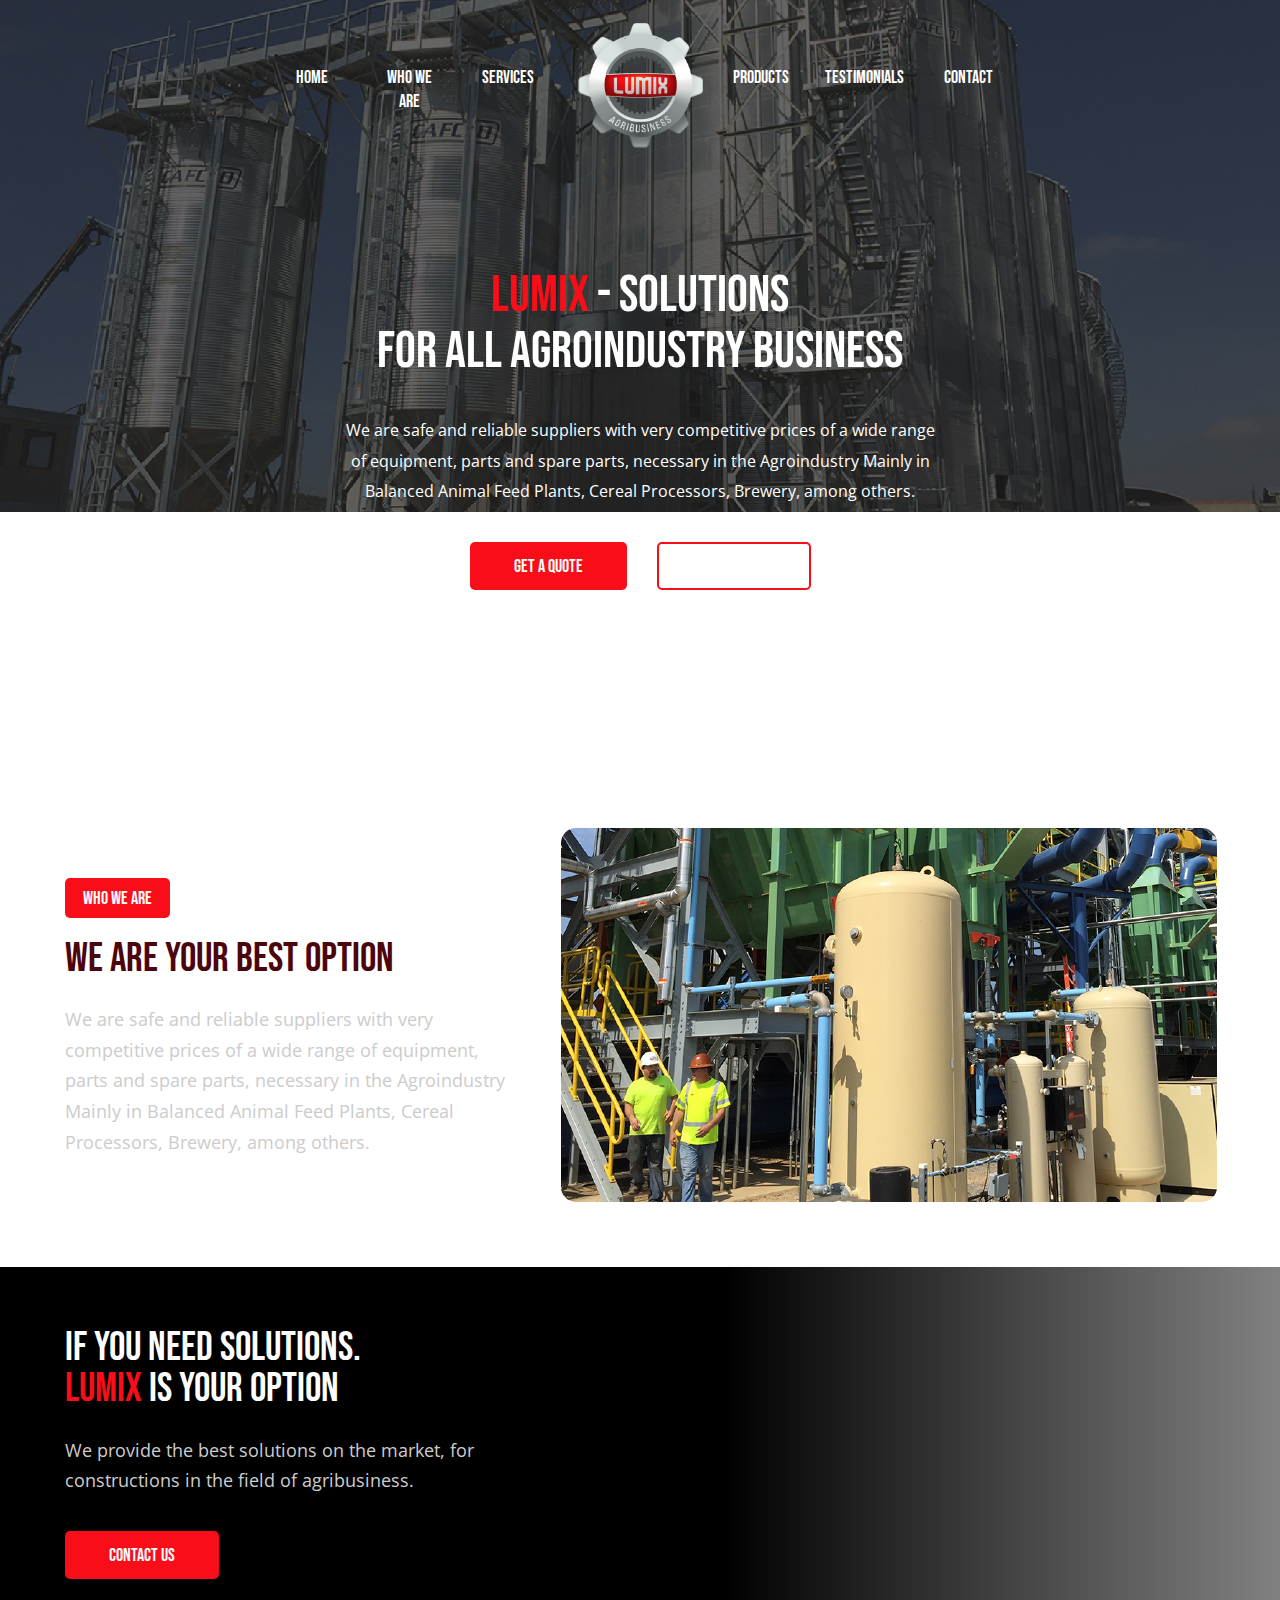
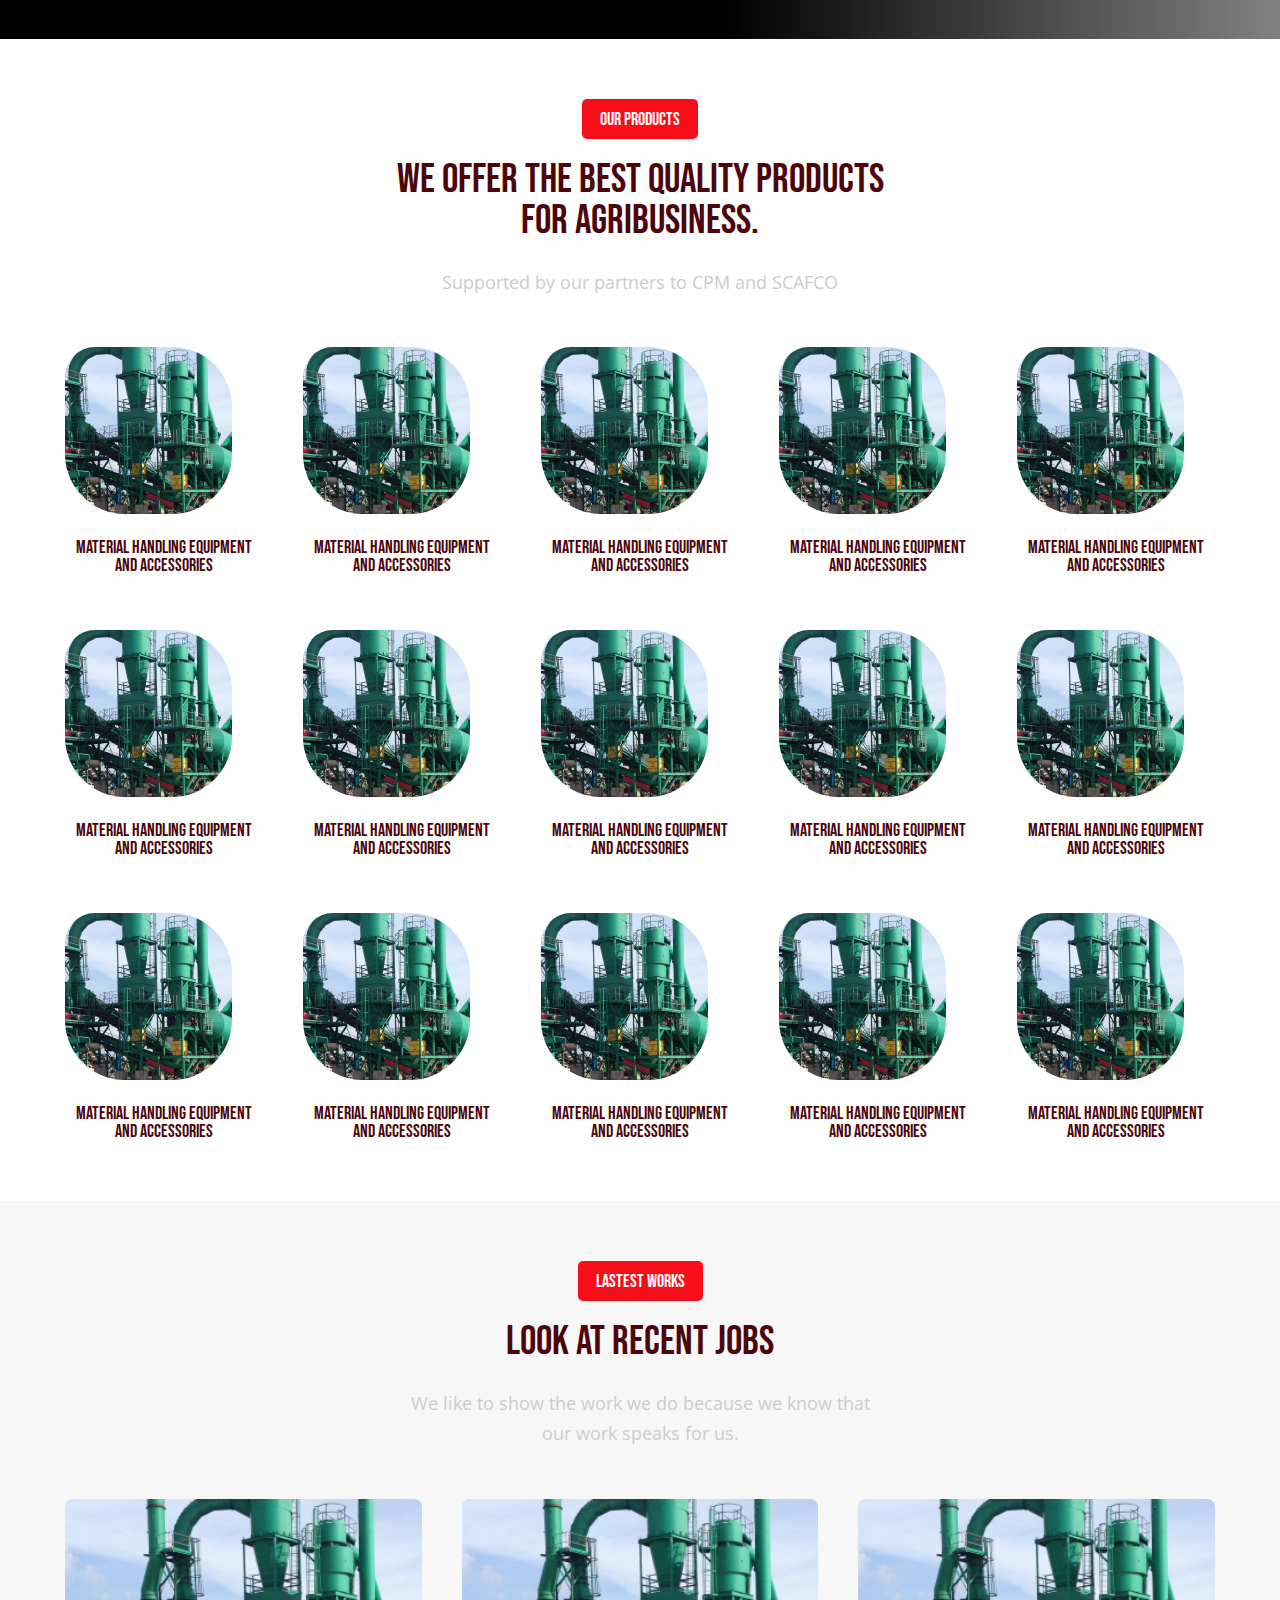
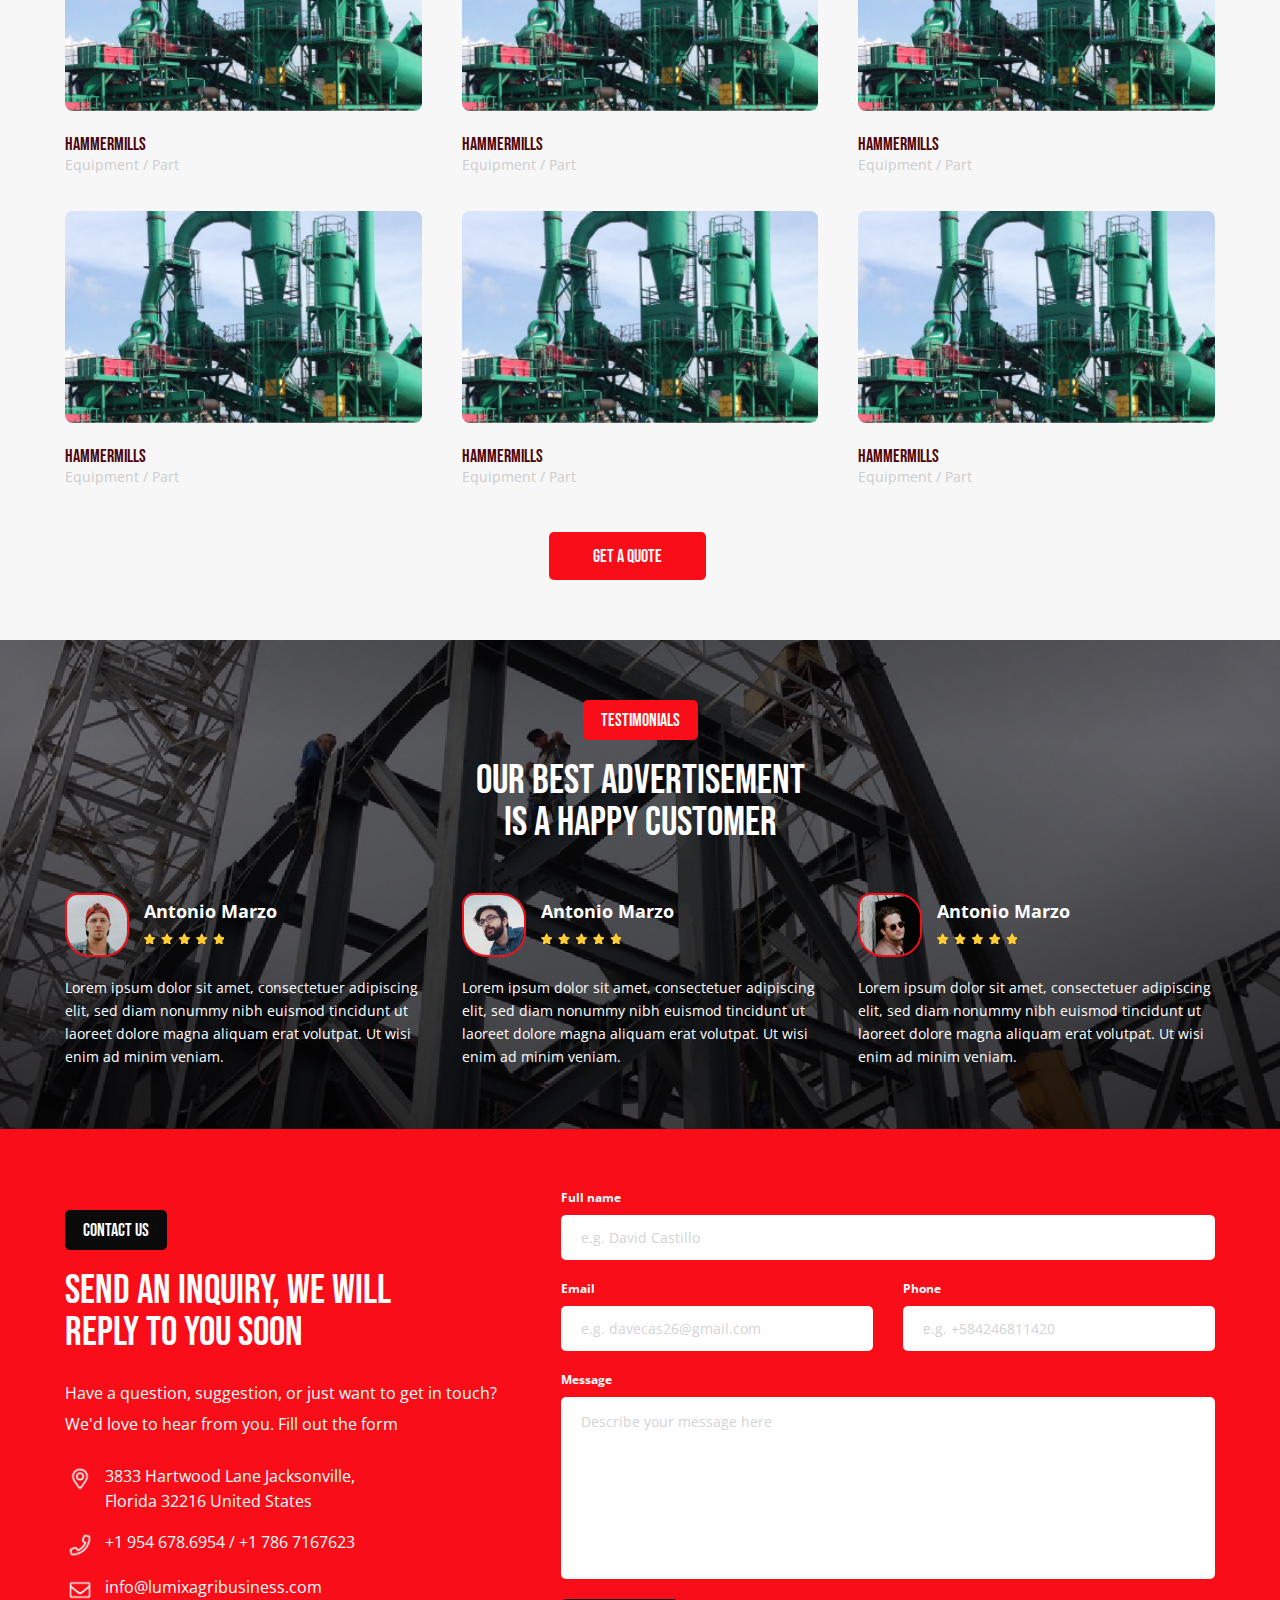
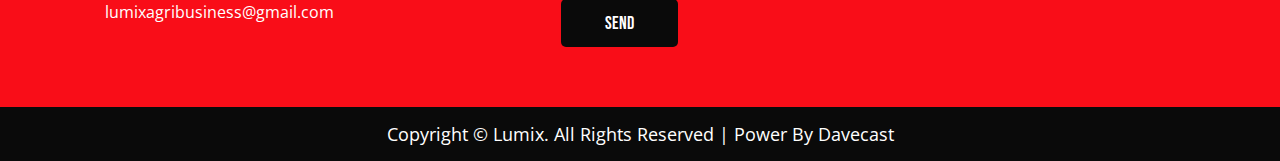
==== commit dc6ea8c0: "Add header to page" ====
--- a/index.html
+++ b/index.html
@@ -12,6 +12,40 @@
     <link rel="stylesheet" href="./static/css/main.css" />
   </head>
   <body>
+    <header class="header">
+      <div class="container">
+        <div class="header__container">
+          <div class="header__logo_container">
+            <a href="#" class="header__logo">
+              <img src="./static/images/logo.png" />
+            </a>
+          </div>
+          
+          <ul class="header__menu">
+            <li class="header__list">
+              <a href="#" class="header__link">home</a>
+            </li>
+            <li class="header__list">
+              <a href="#" class="header__link">who we are</a>
+            </li>
+            <li class="header__list">
+              <a href="#" class="header__link">services</a>
+            </li>
+            <li class="header__logo__content"></li>
+            <li class="header__list">
+              <a href="#" class="header__link">products</a>
+            </li>
+            <li class="header__list">
+              <a href="#" class="header__link">testimonials</a>
+            </li>
+            <li class="header__list">
+              <a href="#" class="header__link">contact</a>
+            </li>
+          </ul>
+        </div>
+      </div>
+    </header>
+    
     <section class="banner">
       <div class="banner__cover">
         <img
--- a/static/css/main.css
+++ b/static/css/main.css
@@ -1,4 +1,5 @@
 @import url('./config.css');
+@import url('./header.css');
 @import url('./grids.css');
 @import url('./banner.css');
 @import url('./product.css');
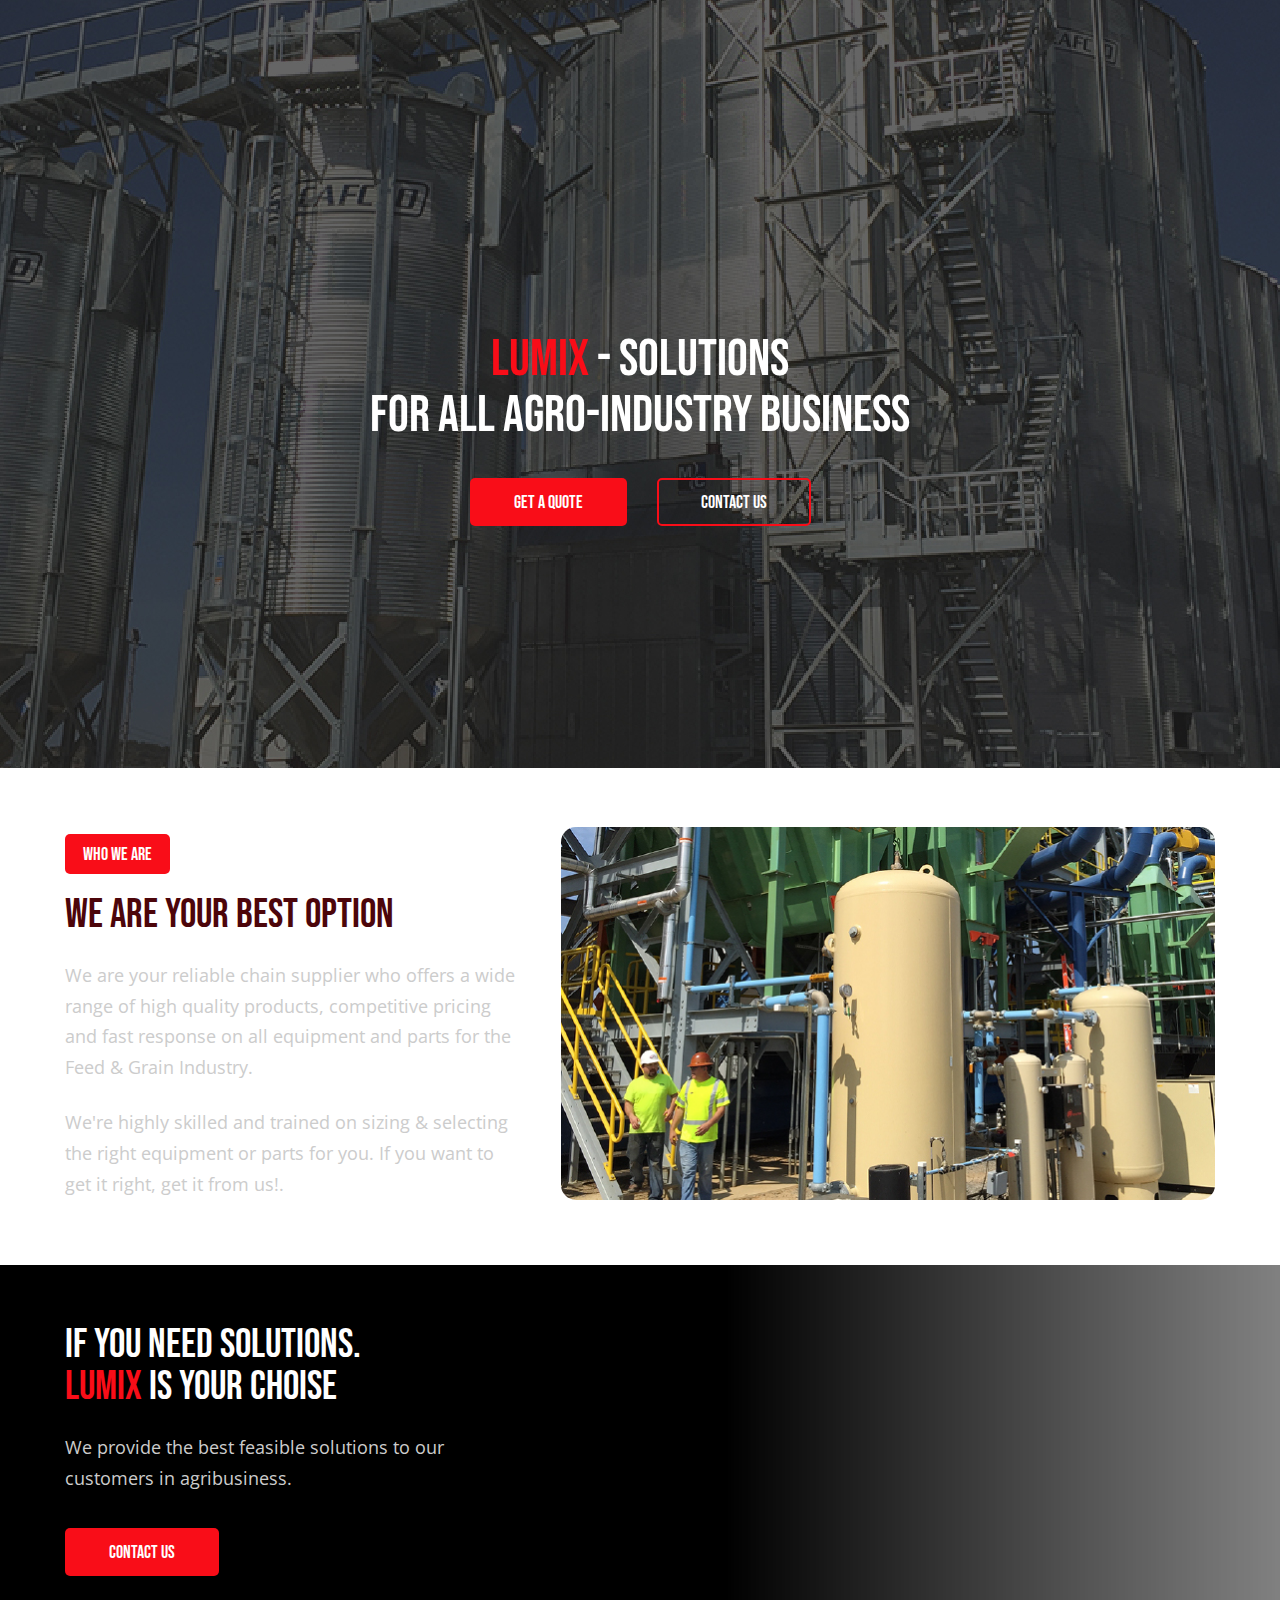
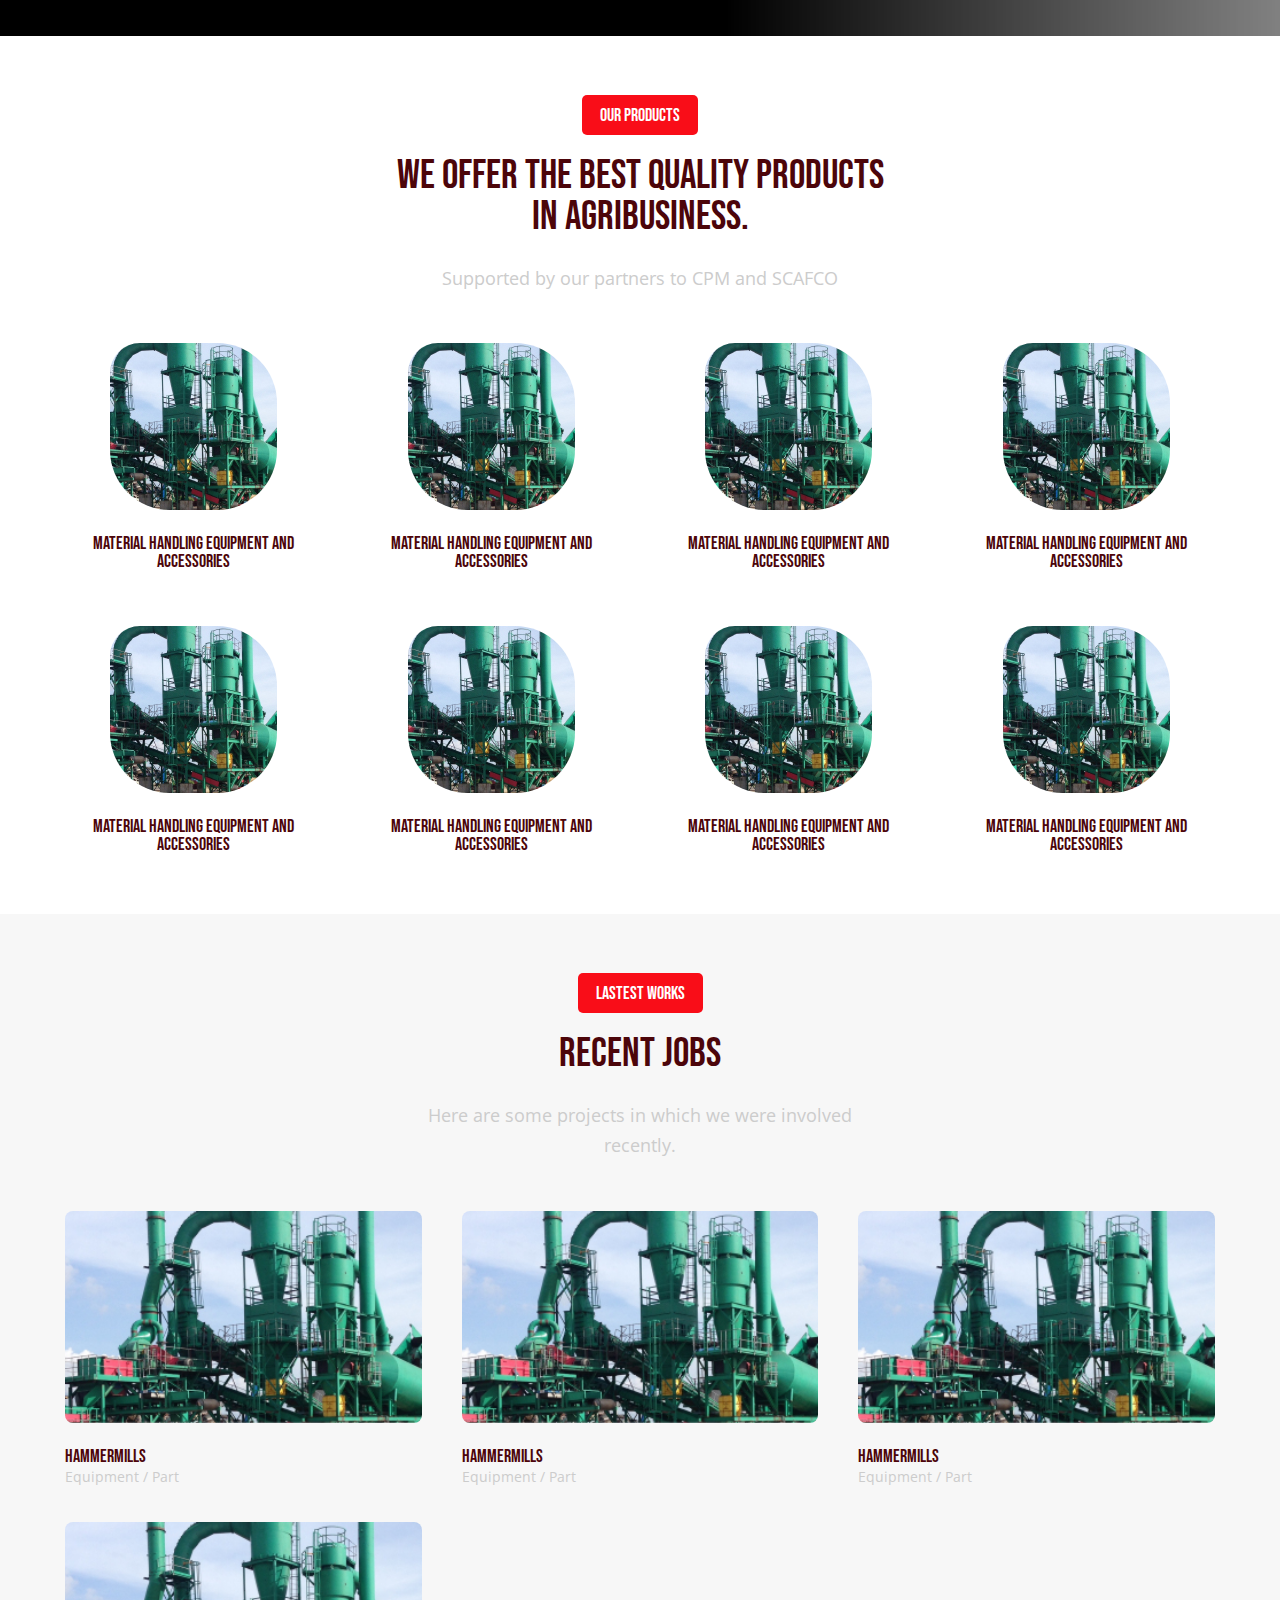
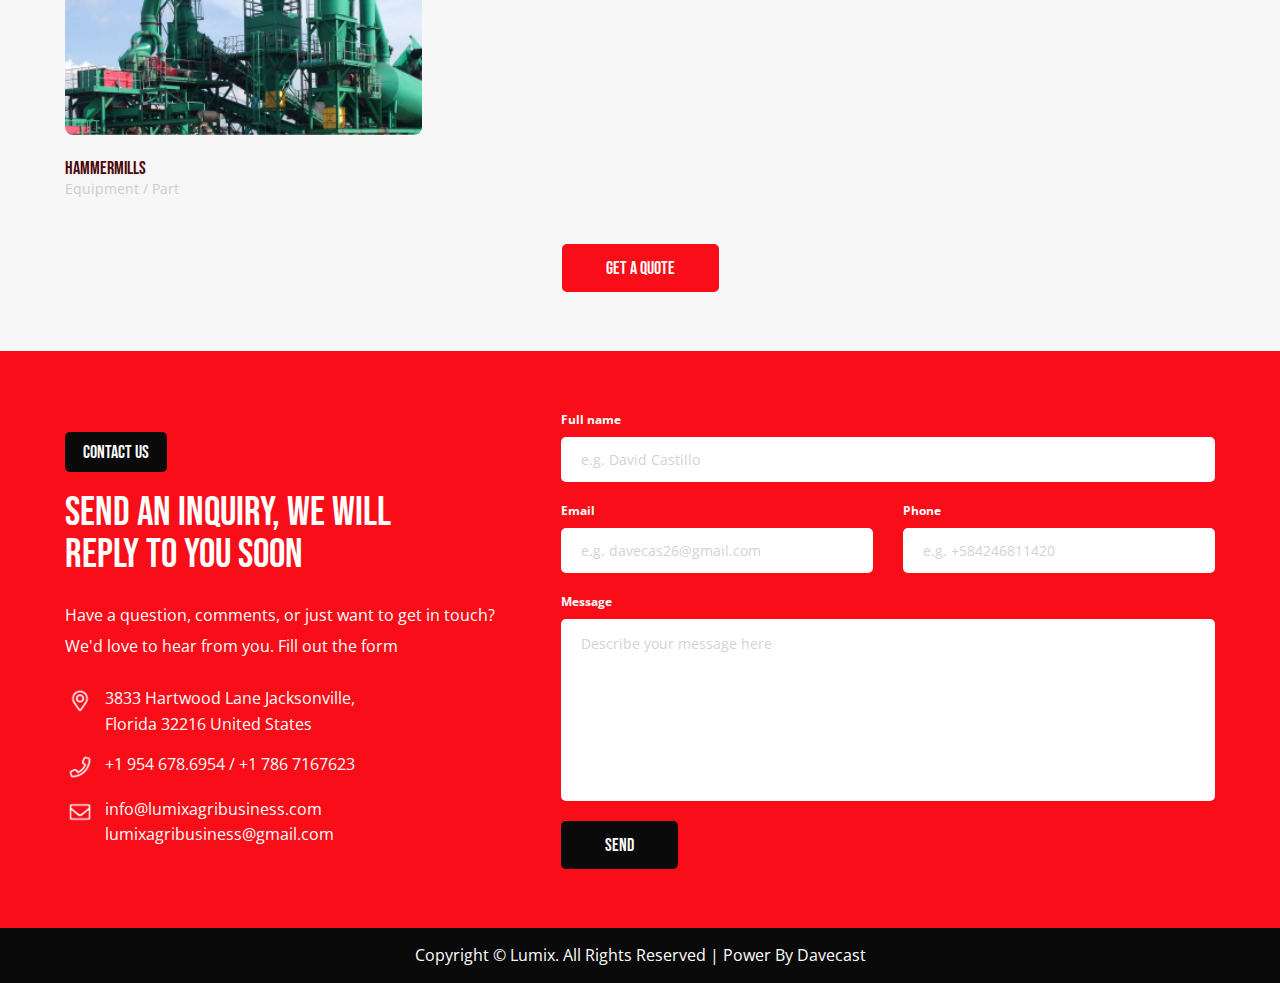
==== commit e156db90: "Basic config for responsive design" ====
--- a/index.html
+++ b/index.html
@@ -12,7 +12,7 @@
     <link rel="stylesheet" href="./static/css/main.css" />
   </head>
   <body>
-    <header class="header">
+   <!-- <header class="header">
       <div class="container">
         <div class="header__container">
           <div class="header__logo_container">
@@ -20,7 +20,7 @@
               <img src="./static/images/logo.png" />
             </a>
           </div>
-          
+
           <ul class="header__menu">
             <li class="header__list">
               <a href="#" class="header__link">home</a>
@@ -44,8 +44,8 @@
           </ul>
         </div>
       </div>
-    </header>
-    
+    </header> -->
+
     <section class="banner">
       <div class="banner__cover">
         <img
@@ -61,16 +61,15 @@
           <div class="banner__container t--center">
             <h2 class="t--title t--white m--b--35">
               <span class="t--red">lumix</span> - SOLUTIONS<br />For all
-              agroindustry Business
+              agro-industry Business
             </h2>
-            <p class="t--paragraph-small t--white m--b--35">
-              We are safe and reliable suppliers with very competitive prices of
-              a wide range of equipment, parts and spare parts, necessary in the
-              Agroindustry Mainly in Balanced Animal Feed Plants, Cereal
-              Processors, Brewery, among others.
-            </p>
-            <div>
-              <a class="btn btn--red btn--separate-r" href="#">get a quote</a>
+            <!--<p class="t--paragraph-small t--white m--b--35">
+              We are your reliable chain supplier who offers a wide range of
+              high quality products, competitive pricing and fast response on
+              all equipment and parts for the Feed & Grain Industry.
+            </p>-->
+            <div >
+              <a class="btn btn--red btn--separate-r btn--separate--b--sm" href="#">get a quote</a>
               <a class="btn btn__outline--red" href="#">contact us</a>
             </div>
           </div>
@@ -82,18 +81,20 @@
     <section class="section">
       <div class="container">
         <div class="grid grid__5_7 grid__align__center">
-          <div class="grid--area1">
-            <h3 class="t--subtitle t--subtitle--red m--b--20 t--white">
+          <div class="grid--area1 t--center--md">
+            <h3 class="t--subtitle t--subtitle--red m--b--20 t--white ">
               who we are
             </h3>
             <h2 class="t--title--small t--red--dark m--b--25">
               we are your best option
             </h2>
-            <p class="t--paragraph t--grey">
-              We are safe and reliable suppliers with very competitive prices of
-              a wide range of equipment, parts and spare parts, necessary in the
-              Agroindustry Mainly in Balanced Animal Feed Plants, Cereal
-              Processors, Brewery, among others.
+            <p class="t--paragraph t--grey m--b--25">
+              We are your reliable chain supplier who offers a wide range of
+              high quality products, competitive pricing and fast response on
+              all equipment and parts for the Feed & Grain Industry.
+            </p>
+            <p class="t--paragraph t--grey  m--b--25--md ">
+              We're highly skilled and trained on sizing & selecting the right equipment or parts for you. If you want to get it right, get it from us!.
             </p>
           </div>
           <div class="grid--area2">
@@ -112,14 +113,13 @@
     <section class="section section__callaction">
       <div class="container">
         <div class="grid grid__5_7 grid__align__center">
-          <div class="grid--area1">
+          <div class="grid--area1 t--center--md">
             <h2 class="t--title--small t--white m--b--25">
               if you need solutions. <br />
-              <span class="t--red">Lumix</span> is your option
+              <span class="t--red">Lumix</span> is your choise
             </h2>
             <p class="t--paragraph t--grey m--b--35">
-              We provide the best solutions on the market, for constructions in
-              the field of agribusiness.
+              We provide the best feasible solutions to our customers in agribusiness.
             </p>
             <a class="btn btn--red btn--separate-r" href="#">contact us</a>
           </div>
@@ -138,55 +138,13 @@
           </h3>
           <h2 class="t--title--small t--red--dark m--b--25">
             We offer the best quality products<br />
-            for agribusiness.
+            in agribusiness.
           </h2>
           <p class="t--paragraph t--grey">
             Supported by our partners to CPM and SCAFCO
           </p>
         </div>
         <div class="grid grid__products">
-          <article class="product">
-            <img class="product__images" src="./static/images/product1.jpg" />
-            <h4 class="product__name">
-              Material Handling Equipment and Accessories
-            </h4>
-          </article>
-          <article class="product">
-            <img class="product__images" src="./static/images/product1.jpg" />
-            <h4 class="product__name">
-              Material Handling Equipment and Accessories
-            </h4>
-          </article>
-          <article class="product">
-            <img class="product__images" src="./static/images/product1.jpg" />
-            <h4 class="product__name">
-              Material Handling Equipment and Accessories
-            </h4>
-          </article>
-          <article class="product">
-            <img class="product__images" src="./static/images/product1.jpg" />
-            <h4 class="product__name">
-              Material Handling Equipment and Accessories
-            </h4>
-          </article>
-          <article class="product">
-            <img class="product__images" src="./static/images/product1.jpg" />
-            <h4 class="product__name">
-              Material Handling Equipment and Accessories
-            </h4>
-          </article>
-          <article class="product">
-            <img class="product__images" src="./static/images/product1.jpg" />
-            <h4 class="product__name">
-              Material Handling Equipment and Accessories
-            </h4>
-          </article>
-          <article class="product">
-            <img class="product__images" src="./static/images/product1.jpg" />
-            <h4 class="product__name">
-              Material Handling Equipment and Accessories
-            </h4>
-          </article>
           <article class="product">
             <img class="product__images" src="./static/images/product1.jpg" />
             <h4 class="product__name">
@@ -248,11 +206,10 @@
             lastest works
           </h3>
           <h2 class="t--title--small t--red--dark m--b--25">
-            look at recent jobs
+            recent jobs
           </h2>
           <p class="t--paragraph t--grey text--paragraph--content">
-            We like to show the work we do because we know that our work speaks
-            for us.
+            Here are some projects in which we were involved recently.
           </p>
         </div>
         <div class="grid grid__lastest m--b--50">
@@ -288,25 +245,9 @@
             <h4 class="lastest__name">Hammermills</h4>
             <p class="lastest__type">Equipment / Part</p>
           </article>
-          <article class="lastest">
-            <img
-              class="lastest__images"
-              src="./static/images/lastestwork.jpg"
-            />
-            <h4 class="lastest__name">Hammermills</h4>
-            <p class="lastest__type">Equipment / Part</p>
-          </article>
-          <article class="lastest">
-            <img
-              class="lastest__images"
-              src="./static/images/lastestwork.jpg"
-            />
-            <h4 class="lastest__name">Hammermills</h4>
-            <p class="lastest__type">Equipment / Part</p>
-          </article>
         </div>
         <div class="t--center">
-          <a class="btn btn--red btn--separate-r btn--red-to-black" href="#"
+          <a class="btn btn--red btn--red-to-black" href="#"
             >get a quote</a
           >
         </div>
@@ -315,7 +256,7 @@
     <!-- lastest work -->
 
     <!-- testimonials -->
-    <section class="section section__testimonials">
+    <!--<section class="section section__testimonials">
       <div class="container">
         <div class="t--center m--b--50">
           <h3 class="t--subtitle t--subtitle--red m--b--20 t--white">
@@ -392,14 +333,14 @@
           </article>
         </div>
       </div>
-    </section>
+    </section> -->
     <!-- testimonials -->
 
     <!-- Contact -->
     <section class="section b--red">
       <div class="container">
         <div class="grid grid__5_7 grid__align__center">
-          <div class="grid--area1">
+          <div class="grid--area1 t--center--md m--b--25--md">
             <h3 class="t--subtitle t--subtitle--black m--b--20 t--white">
               contact us
             </h3>
@@ -408,7 +349,7 @@
               reply to you soon
             </h2>
             <p class="t--paragraph-small t--white m--b--25">
-              Have a question, suggestion, or just want to get in touch? We'd
+              Have a question, comments, or just want to get in touch? We'd
               love to hear from you. Fill out the form
             </p>
             <div class="information">
@@ -478,22 +419,31 @@
                   placeholder="Describe your message here"
                 ></textarea>
               </div>
-              <div class="form_submit">
+              <div class="form_submit t--center--md ">
                 <button type="submit" class="btn btn--black" href="#">
                   send
                 </button>
               </div>
             </form>
-          </div>
-        </div>
-      </div>
-      
+
+            <!--  
+              Machine Type
+              Make
+              Year
+              Serial#
+              Model
+            -->
+          </div>
+        </div>
+      </div>
     </section>
     <!-- Contact -->
     <!-- Footer -->
     <footer class="footer b--black">
       <div class="container">
-        <p class="t--center">Copyright © Lumix. All Rights Reserved | Power By Davecast</p>
+        <p class="t--center t--paragraph-small">
+          Copyright © Lumix. All Rights Reserved | Power By Davecast
+        </p>
       </div>
     </footer>
     <!-- Footer -->
